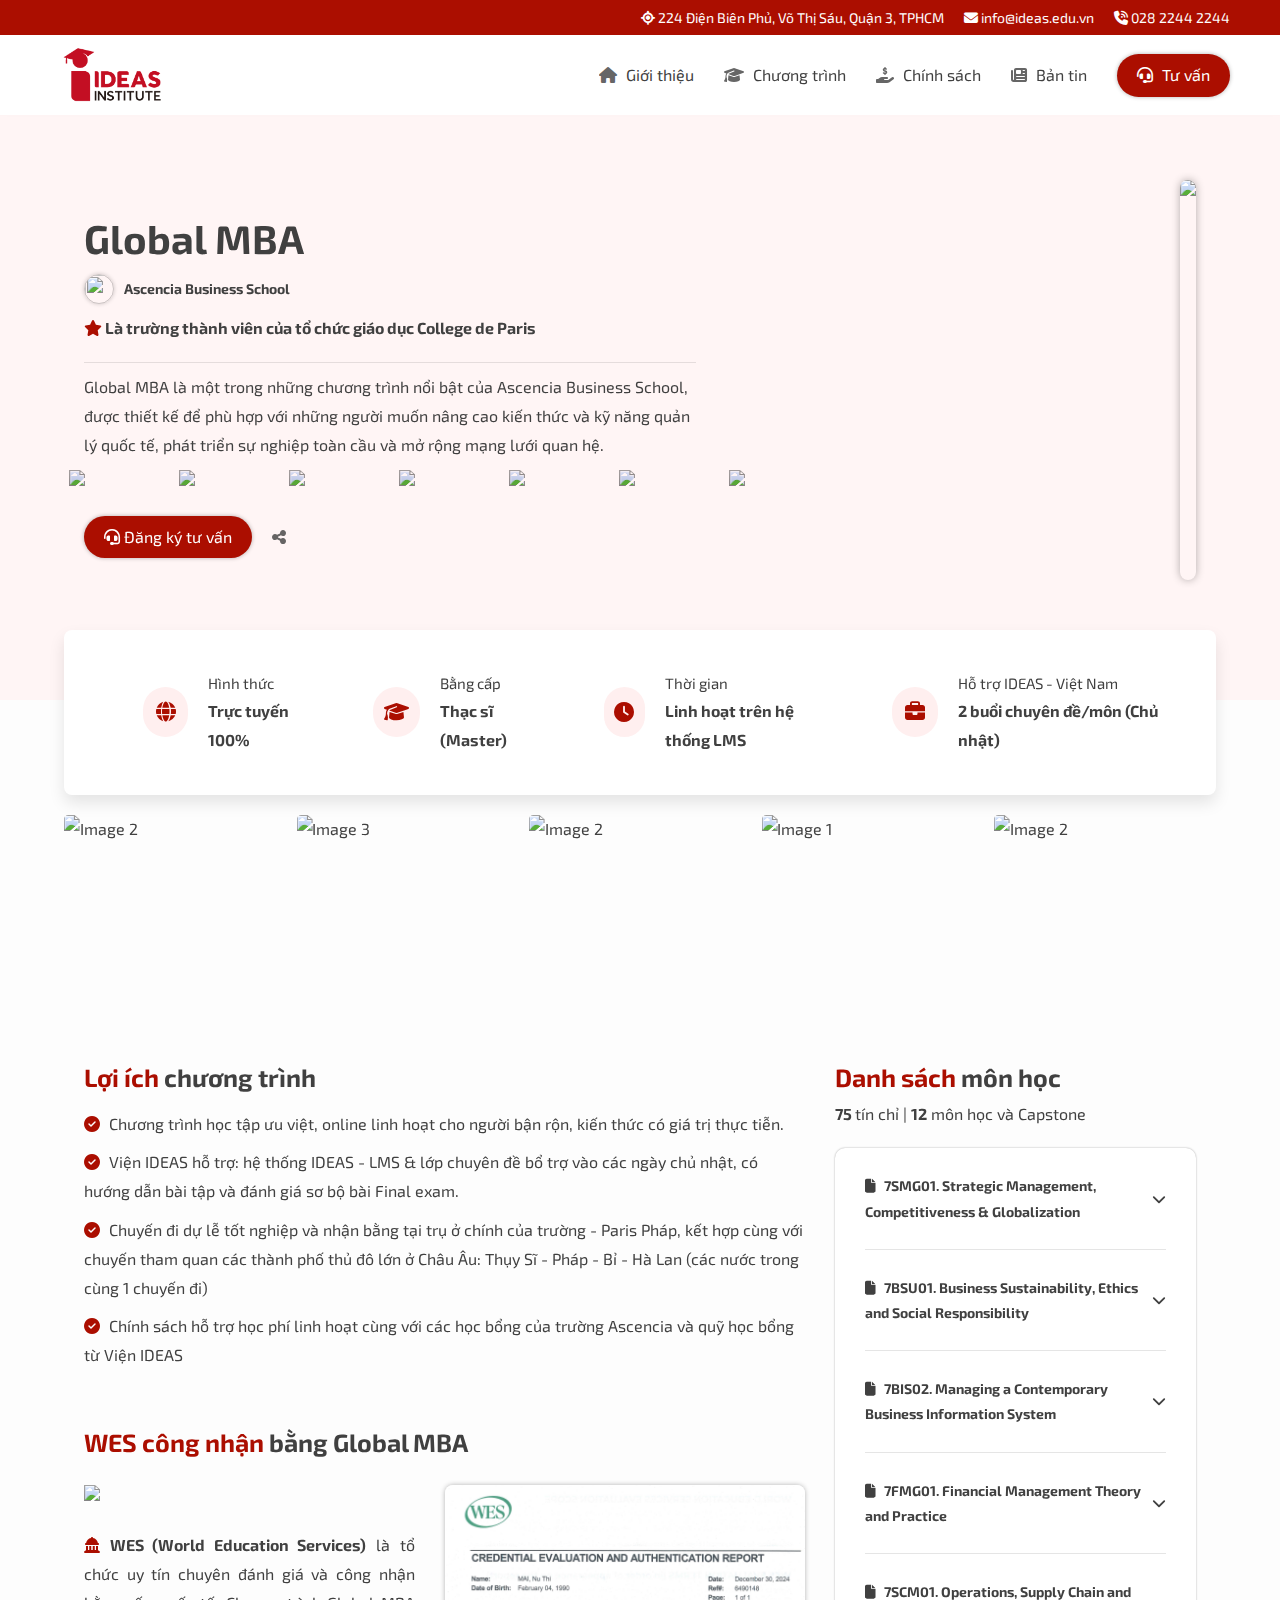
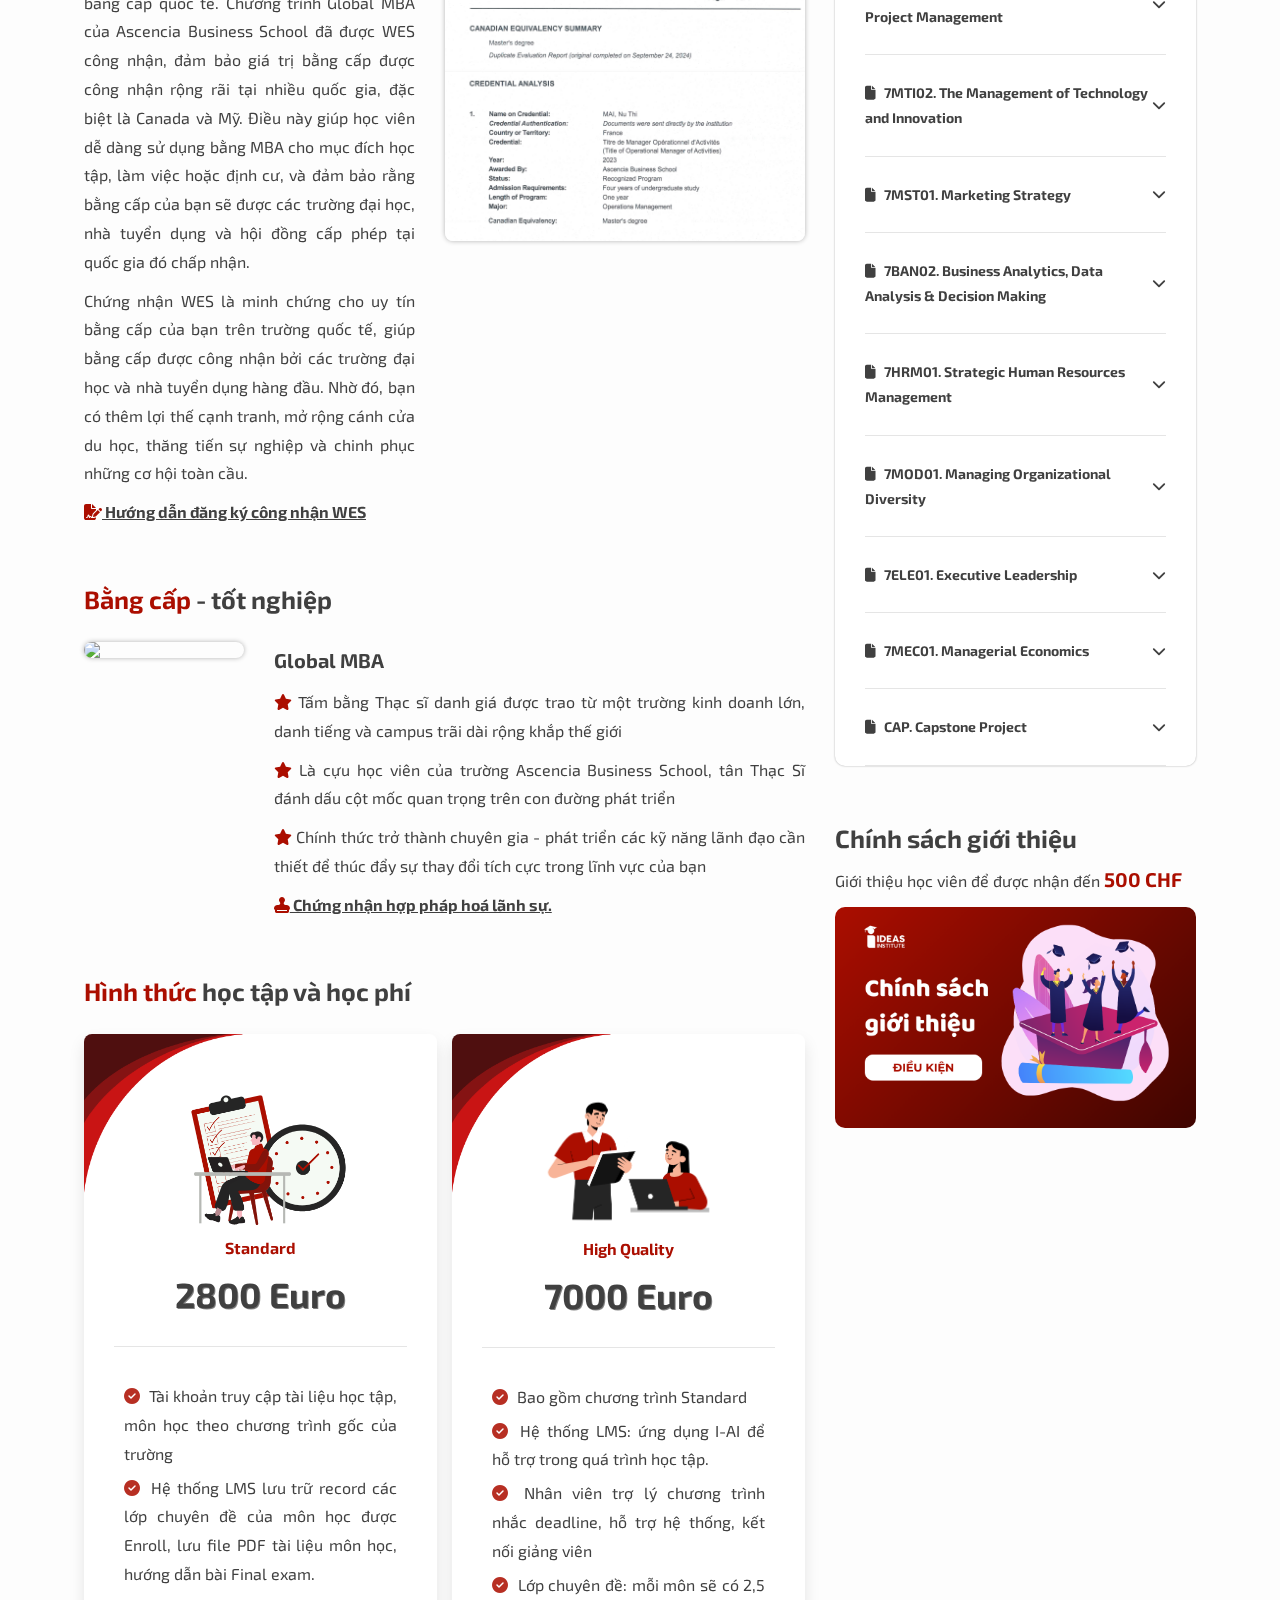
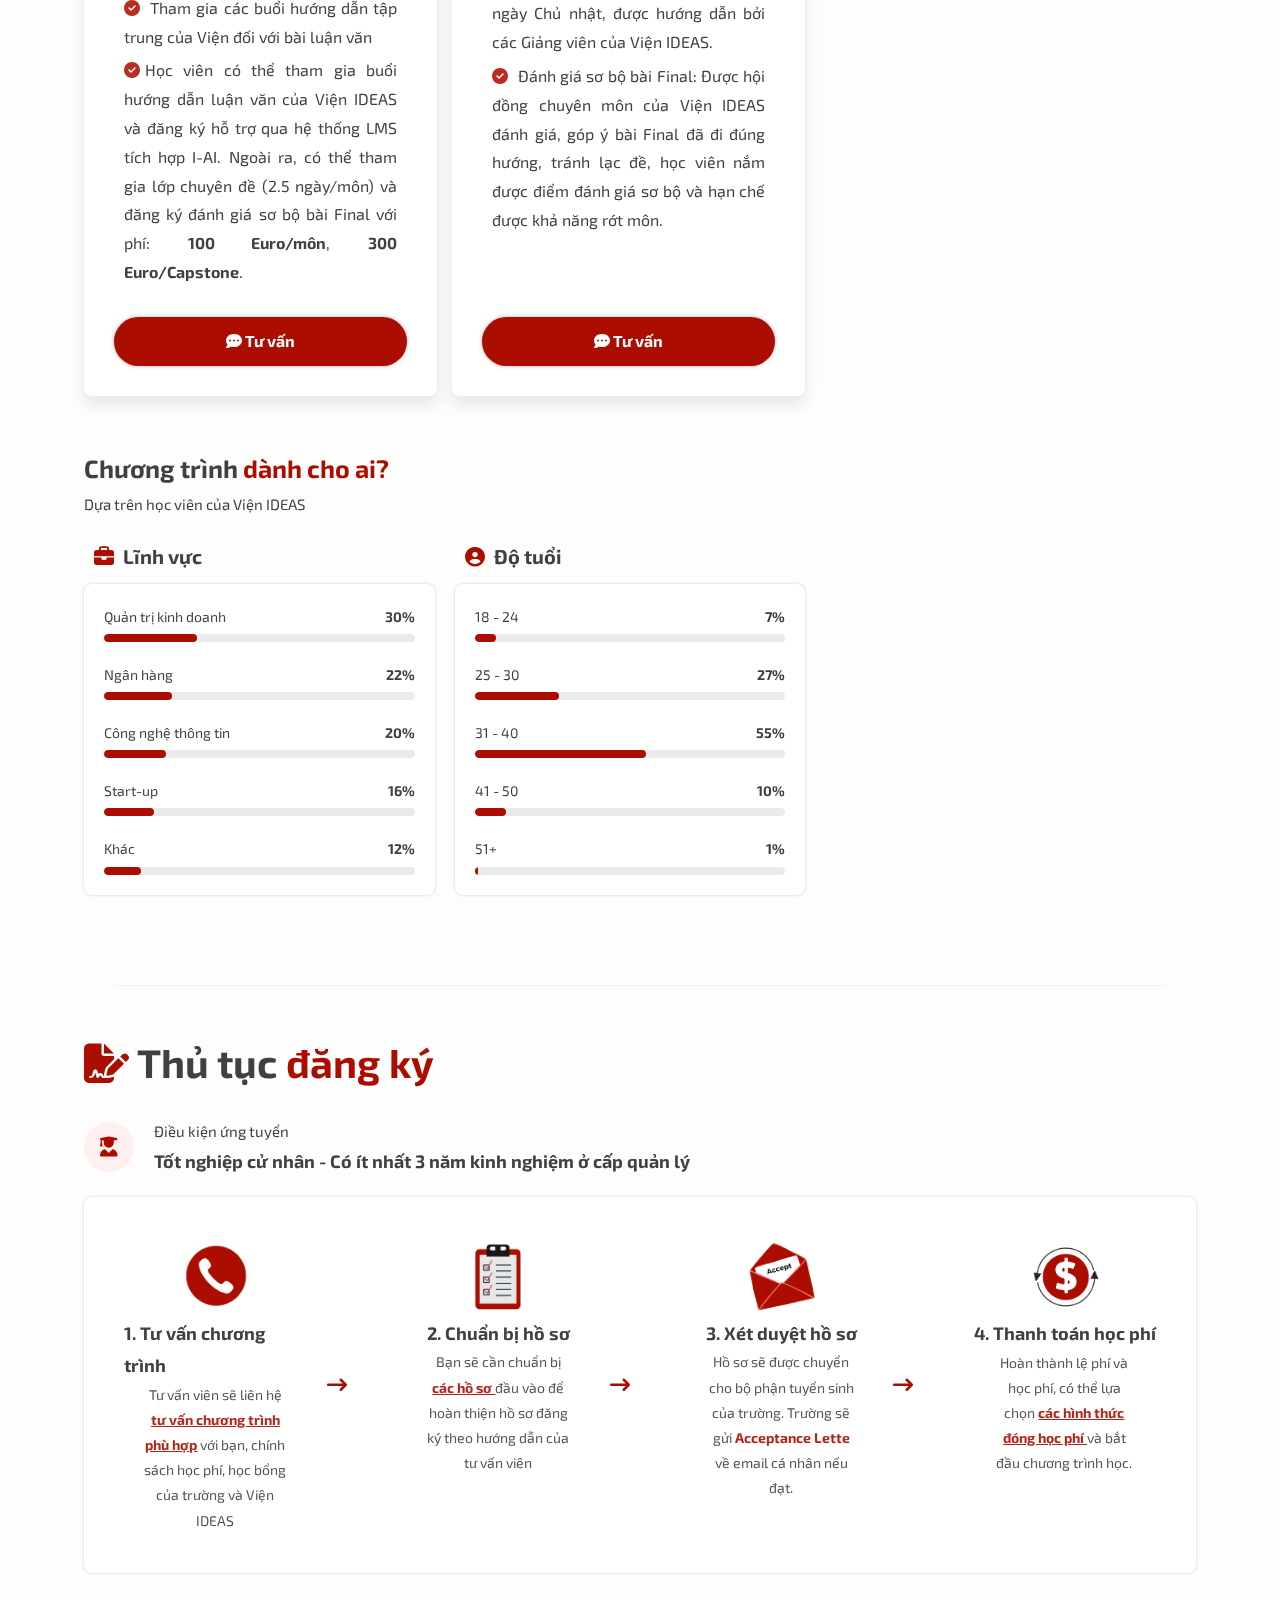
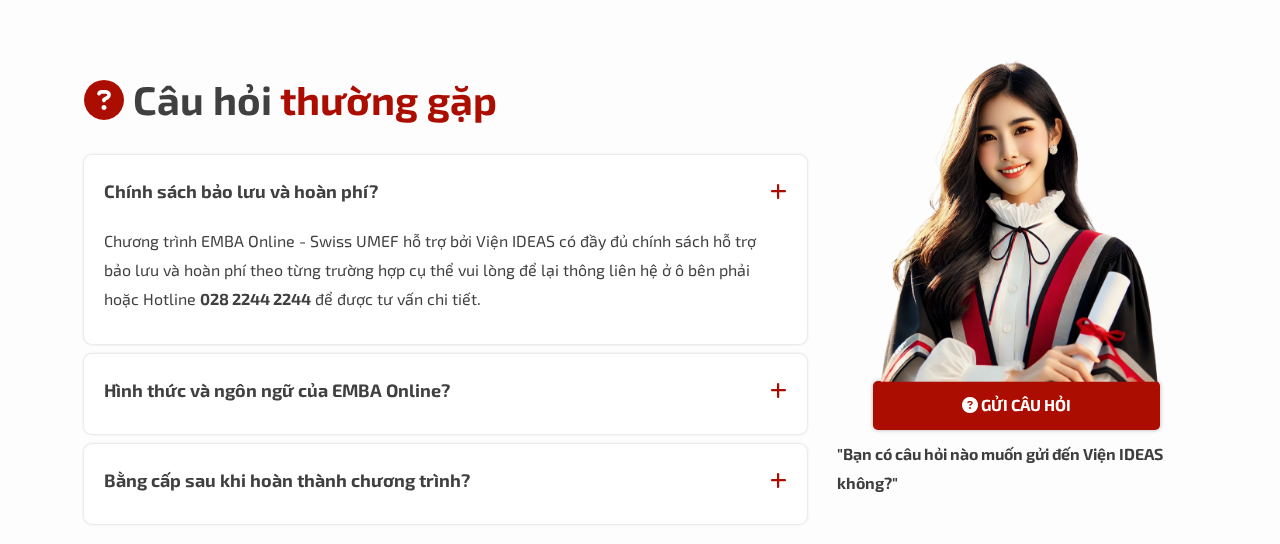
==== mba_global.html @ 37f6aa5d "Add files via upload" ====
<!DOCTYPE html>
<html lang="en">
  <head>
    <meta charset="UTF-8" />
    <meta name="viewport" content="width=device-width, initial-scale=1.0" />
    <title>Document</title>
    <link rel="stylesheet" href="main.css" />
    <link
      rel="stylesheet"
      href="https://cdnjs.cloudflare.com/ajax/libs/font-awesome/6.7.2/css/all.min.css"
      integrity="sha512-Evv84Mr4kqVGRNSgIGL/F/aIDqQb7xQ2vcrdIwxfjThSH8CSR7PBEakCr51Ck+w+/U6swU2Im1vVX0SVk9ABhg=="
      crossorigin="anonymous"
      referrerpolicy="no-referrer"
    />
    <link rel="preconnect" href="https://fonts.googleapis.com" />
    <link rel="preconnect" href="https://fonts.gstatic.com" crossorigin />
    <link
      href="https://fonts.googleapis.com/css2?family=Exo+2:ital,wght@0,100..900;1,100..900&display=swap"
      rel="stylesheet"
    />
    <link
      rel="stylesheet"
      href="https://cdn.jsdelivr.net/npm/swiper@11/swiper-bundle.min.css"
    />
    <script src="https://cdn.jsdelivr.net/npm/swiper@11/swiper-bundle.min.js"></script>
  </head>
  <body>
    <header class="ideas_header">
      <div class="ideas_header_top">
        <ul>
          <li>
            <i class="fa-solid fa-location-crosshairs"></i> 224 Điện Biên Phủ,
            Võ Thị Sáu, Quận 3, TPHCM
          </li>
          <li><i class="fa-solid fa-envelope"></i> info@ideas.edu.vn</li>
          <li><i class="fa-solid fa-phone-volume"></i> 028 2244 2244</li>
        </ul>
      </div>
      <div class="ideas_header_menu">
        <div class="ideas_logo">
          <img src="./ideas-02.png" />
        </div>
        <div class="ideas_header_right">
          <ul class="ideas_menu">
            <li>
              <a><i class="fa-solid fa-house"></i> Giới thiệu </a>
              <ul>
                <li>
                  <a>Lịch sử hình thành</a>
                </li>
                <li>
                  <a>Dòng sự kiện</a>
                </li>
                <li>
                  <a>Đội ngũ giảng viên</a>
                </li>
              </ul>
            </li>
            <li>
              <a><i class="fa-solid fa-graduation-cap"></i> Chương trình</a>
              <ul>
                <li>
                  <a>Swiss UMEF <i class="fa-solid fa-caret-right"></i></a>
                  <ul>
                    <li>
                      <a>Swiss UMEF </a>
                    </li>
                    <li>
                      <a>Ascencia</a>
                    </li>
                    <li>
                      <a>Estimea</a>
                    </li>
                  </ul>
                </li>
                <li>
                  <a>Ascencia <i class="fa-solid fa-caret-right"></i></a>
                  <ul>
                    <li>
                      <a>Swiss UMEF</a>
                    </li>
                    <li>
                      <a>Ascencia</a>
                    </li>
                    <li>
                      <a>Estimea</a>
                    </li>
                    <li>
                      <a>Swiss UMEF</a>
                    </li>
                    <li>
                      <a>Ascencia</a>
                    </li>
                    <li>
                      <a>Estimea</a>
                    </li>
                  </ul>
                </li>
                <li>
                  <a>Estimea <i class="fa-solid fa-caret-right"></i></a>
                  <ul>
                    <li>
                      <a>Swiss UMEF</a>
                    </li>
                    <li>
                      <a>Ascencia</a>
                    </li>
                    <li>
                      <a>Estimea</a>
                    </li>
                    <li>
                      <a>Swiss UMEF</a>
                    </li>
                    <li>
                      <a>Ascencia</a>
                    </li>
                    <li>
                      <a>Estimea</a>
                    </li>
                  </ul>
                </li>
              </ul>
            </li>
            <li>
              <a><i class="fa-solid fa-hand-holding-dollar"></i> Chính sách</a>
            </li>
            <li>
              <a><i class="fa-solid fa-newspaper"></i> Bản tin</a>
            </li>
          </ul>
          <div class="ideas_menu_btns">
            <a class="main_btn"
              ><i class="fa-solid fa-headset"></i> <span>Tư vấn</span></a
            >
          </div>
        </div>
      </div>
    </header>
    <div class="ideas_main">
      <div class="ideas_program_head">
        <div class="ideas_course_title">
          <div class="ideas_course_title_left">
            <div>
              <h2>Global MBA</h2>
              <a>
                <img
                  src="https://encrypted-tbn0.gstatic.com/images?q=tbn:ANd9GcShSoIjIIW_XlfCq3nbCxt--s3zt2lxrO74_A&s"
                />
                <span>Ascencia Business School</span>
              </a>
              <span class=""
                ><i class="fa-solid fa-star main_clr"></i> Là trường thành viên
                của tổ chức giáo dục College de Paris</span
              >

              <p>
                Global MBA là một trong những chương trình nổi bật của Ascencia
                Business School, được thiết kế để phù hợp với những người muốn
                nâng cao kiến thức và kỹ năng quản lý quốc tế, phát triển sự
                nghiệp toàn cầu và mở rộng mạng lưới quan hệ.
              </p>
              <div class="ideas_imgs_logo">
                <a
                  ><img
                    src="https://www.collegedeparis.com/wp-content/uploads/2021/06/fcomp-logo-site.png"
                /></a>
                <a
                  ><img
                    src="https://www.collegedeparis.com/wp-content/uploads/2021/06/fle-logo-site.png"
                /></a>
                <a
                  ><img
                    src="https://www.collegedeparis.com/wp-content/uploads/2021/07/qualiopirogne.png"
                /></a>
                <a
                  ><img
                    src="https://www.collegedeparis.com/wp-content/uploads/2021/06/erasmus-logo-site.png"
                /></a>
                <a
                  ><img
                    src="https://www.collegedeparis.com/wp-content/uploads/2021/06/eduniversal-logo-site.png"
                /></a>
                <a
                  ><img
                    src="https://www.collegedeparis.com/wp-content/uploads/2021/06/bpi-logosite.png"
                /></a>
                <a
                  ><img
                    src="https://www.collegedeparis.com/wp-content/uploads/2021/06/campusfr-logosite.png"
                /></a>
              </div>

              <div class="ideas_program_head_btns">
                <p class="main_btn">
                  <i class="fa-solid fa-headset"></i> Đăng ký tư vấn
                </p>
                <p class="ideas_program_head_share">
                  <i class="fa-solid fa-share-nodes"></i>
                </p>
              </div>
            </div>
          </div>
          <div class="ideas_course_title_right">
            <img
              src="https://ideas.edu.vn/wp-content/uploads/2024/11/8X1A9328-1-1.jpg"
            />
            <!-- <iframe
              src="https://www.youtube.com/embed/ZHmg3ckoixA?si=zBLDmRn0lVzjjN_7"
              title="YouTube video player"
              frameborder="0"
              allow="accelerometer; autoplay; clipboard-write; encrypted-media; gyroscope; picture-in-picture; web-share"
              referrerpolicy="strict-origin-when-cross-origin"
              allowfullscreen
            ></iframe> -->
          </div>
        </div>
      </div>
      <div class="ideas_program_info">
        <div class="ideas_program_time">
          <div class="ideas_require_title">
            <i class="fa-solid fa-globe"></i>
            <p>
              <span>Hình thức</span>
              <span>Trực tuyến 100%</span>
            </p>
          </div>
          <div class="ideas_require_title">
            <i class="fa-solid fa-graduation-cap"></i>
            <p>
              <span>Bằng cấp</span>
              <span>Thạc sĩ (Master)</span>
            </p>
          </div>
          <div class="ideas_require_title">
            <i class="fa-solid fa-clock"></i>
            <p>
              <span>Thời gian</span>
              <span>Linh hoạt trên hệ thống LMS</span>
            </p>
          </div>
          <div class="ideas_require_title">
            <i class="fa-solid fa-briefcase"></i>
            <p>
              <span>Hỗ trợ IDEAS - Việt Nam</span>
              <span>2 buổi chuyên đề/môn (Chủ nhật)</span>
            </p>
          </div>
        </div>
      </div>
      <div class="swiper-container">
        <div class="swiper-wrapper">
          <div class="swiper-slide">
            <img
              src="https://ideas.edu.vn/wp-content/uploads/2024/06/asc17-6-2.jpg"
              alt="Image 1"
            />
          </div>
          <div class="swiper-slide">
            <img
              src="https://ideas.edu.vn/wp-content/uploads/2024/06/asc17-6-4.jpg"
              alt="Image 2"
            />
          </div>
          <div class="swiper-slide">
            <img
              src="https://ideas.edu.vn/wp-content/uploads/2024/04/NHP_1903-1-1.jpg"
              alt="Image 3"
            />
          </div>

          <div class="swiper-slide">
            <img
              src="https://ideas.edu.vn/wp-content/uploads/2024/10/461779815_852230670439635_3180438795963466960_n.jpg"
              alt="Image 2"
            />
          </div>
          <div class="swiper-slide">
            <img
              src="https://ideas.edu.vn/wp-content/uploads/2024/11/8X1A9328-1-1.jpg"
              alt="Image 1"
            />
          </div>
          <div class="swiper-slide">
            <img
              src="https://ideas.edu.vn/wp-content/uploads/2024/06/asc17-6-4.jpg"
              alt="Image 2"
            />
          </div>
          <div class="swiper-slide">
            <img
              src="https://ideas.edu.vn/wp-content/uploads/2024/04/NHP_1903-1-1.jpg"
              alt="Image 3"
            />
          </div>

          <div class="swiper-slide">
            <img
              src="https://ideas.edu.vn/wp-content/uploads/2024/10/461779815_852230670439635_3180438795963466960_n.jpg"
              alt="Image 2"
            />
          </div>
        </div>
      </div>
      <div class="ideas_box mgta5">
        <div class="ideas_program">
          <div class="ideas_program_box">
            <div class="ideas_program_subject">
              <h2><b class="main_clr">Lợi ích</b> chương trình</h2>
              <ul class="ideas_program_benefit">
                <li>
                  <i class="fa-solid fa-circle-check"></i> Chương trình học tập
                  ưu việt, online linh hoạt cho người bận rộn, kiến thức có giá
                  trị thực tiễn.
                </li>
                <li>
                  <i class="fa-solid fa-circle-check"></i> Viện IDEAS hỗ trợ: hệ
                  thống IDEAS - LMS & lớp chuyên đề bổ trợ vào các ngày chủ
                  nhật, có hướng dẫn bài tập và đánh giá sơ bộ bài Final exam.
                </li>
                <li>
                  <i class="fa-solid fa-circle-check"></i> Chuyến đi dự lễ tốt
                  nghiệp và nhận bằng tại trụ ở chính của trường - Paris Pháp,
                  kết hợp cùng với chuyến tham quan các thành phố thủ đô lớn ở
                  Châu Âu: Thụy Sĩ - Pháp - Bỉ - Hà Lan (các nước trong cùng 1
                  chuyến đi)
                </li>
                <li>
                  <i class="fa-solid fa-circle-check"></i> Chính sách hỗ trợ học
                  phí linh hoạt cùng với các học bổng của trường Ascencia và quỹ
                  học bổng từ Viện IDEAS
                </li>
              </ul>
              <h2><b class="main_clr">WES công nhận</b> bằng Global MBA</h2>
              <div class="ideas_program_detail_img wes">
                <div class="ideas_program_detail_info">
                  <img
                    class="wes_logo"
                    src="https://static.wixstatic.com/media/3d04f8_0968a01b6a0d4b299e831e2cd2f8c845~mv2.png/v1/fill/w_700,h_197,al_c,lg_1,q_85/3d04f8_0968a01b6a0d4b299e831e2cd2f8c845~mv2.png"
                  />
                  <ul>
                    <li>
                      <i class="fa-solid fa-landmark-dome"></i>
                      <b>WES (World Education Services)</b> là tổ chức uy tín
                      chuyên đánh giá và công nhận bằng cấp quốc tế. Chương
                      trình Global MBA của Ascencia Business School đã được WES
                      công nhận, đảm bảo giá trị bằng cấp được công nhận rộng
                      rãi tại nhiều quốc gia, đặc biệt là Canada và Mỹ. Điều này
                      giúp học viên dễ dàng sử dụng bằng MBA cho mục đích học
                      tập, làm việc hoặc định cư, và đảm bảo rằng bằng cấp của
                      bạn sẽ được các trường đại học, nhà tuyển dụng và hội đồng
                      cấp phép tại quốc gia đó chấp nhận.
                    </li>
                    <li>
                      Chứng nhận WES là minh chứng cho uy tín bằng cấp của bạn
                      trên trường quốc tế, giúp bằng cấp được công nhận bởi các
                      trường đại học và nhà tuyển dụng hàng đầu. Nhờ đó, bạn có
                      thêm lợi thế cạnh tranh, mở rộng cánh cửa du học, thăng
                      tiến sự nghiệp và chinh phục những cơ hội toàn cầu.
                    </li>
                    <li class="">
                      <a
                        href="https://ideas.edu.vn/kinh-nghiem-dang-ky-danh-gia-wes"
                        target="_blank"
                      >
                        <i class="fa-solid fa-file-signature"></i> Hướng dẫn
                        đăng ký công nhận WES
                      </a>
                    </li>
                  </ul>
                </div>
                <img src="./wessnu.png" />
              </div>
              <h2><b class="main_clr">Bằng cấp</b> - tốt nghiệp</h2>
              <div class="ideas_program_detail_img">
                <img
                  src="https://ideas.edu.vn/wp-content/uploads/2024/11/MBA-Ascencia-Diploma-EN-MOFA-1.webp"
                />
                <div class="ideas_program_detail_info">
                  <p>Global MBA</p>
                  <ul>
                    <li>
                      <i class="fa-solid fa-star"></i> Tấm bằng Thạc sĩ danh giá
                      được trao từ một trường kinh doanh lớn, danh tiếng và
                      campus trãi dài rộng khắp thế giới
                    </li>
                    <li>
                      <i class="fa-solid fa-star"></i> Là cựu học viên của
                      trường Ascencia Business School, tân Thạc Sĩ đánh dấu cột
                      mốc quan trọng trên con đường phát triển
                    </li>
                    <li>
                      <i class="fa-solid fa-star"></i> Chính thức trở thành
                      chuyên gia - phát triển các kỹ năng lãnh đạo cần thiết để
                      thúc đẩy sự thay đổi tích cực trong lĩnh vực của bạn
                    </li>
                    <li class="ideas_program_detail_info_lanhsu">
                      <a>
                        <i class="fa-solid fa-stamp"></i> Chứng nhận hợp pháp
                        hoá lãnh sự.
                      </a>
                    </li>
                  </ul>
                </div>
              </div>
              <h2><b class="main_clr">Hình thức</b> học tập và học phí</h2>
              <div class="ideas_program_fee">
                <div class="ideas_program_fee_item">
                  <img src="./icon_coner.png" />
                  <div>
                    <div class="ideas_program_fee_head">
                      <img src="icon6.png" />
                      <h3>Standard</h3>
                      <h4>2800 Euro</h4>
                    </div>
                    <ul>
                      <li>
                        <i class="fa-solid fa-circle-check"></i> Tài khoản truy
                        cập tài liệu học tập, môn học theo chương trình gốc của
                        trường
                      </li>
                      <li>
                        <i class="fa-solid fa-circle-check"></i> Hệ thống LMS
                        lưu trữ record các lớp chuyên đề của môn học được
                        Enroll, lưu file PDF tài liệu môn học, hướng dẫn bài
                        Final exam.
                      </li>
                      <li>
                        <i class="fa-solid fa-circle-check"></i> Tham gia các
                        buổi hướng dẫn tập trung của Viện đối với bài luận văn
                      </li>
                      <li>
                        <i class="fa-solid fa-circle-check"></i>Học viên có thể
                        tham gia buổi hướng dẫn luận văn của Viện IDEAS và đăng
                        ký hỗ trợ qua hệ thống LMS tích hợp I-AI. Ngoài ra, có
                        thể tham gia lớp chuyên đề (2.5 ngày/môn) và đăng ký
                        đánh giá sơ bộ bài Final với phí: <b> 100 Euro/môn</b>,
                        <b>300 Euro/Capstone</b>.
                      </li>
                    </ul>
                  </div>
                  <div class="ideas_program_fee_btns">
                    <a class="main_btn"
                      ><i class="fa-solid fa-comment-dots"></i> Tư vấn</a
                    >
                    <!-- <a class=""
                      ><i class="fa-solid fa-circle-play"></i> Xem Video
                    </a> -->
                  </div>
                </div>
                <div class="ideas_program_fee_item">
                  <img src="./icon_coner.png" />
                  <div>
                    <div class="ideas_program_fee_head">
                      <img src="icon5.png" />
                      <h3>High Quality</h3>
                      <h4>7000 Euro</h4>
                    </div>
                    <ul>
                      <li>
                        <i class="fa-solid fa-circle-check"></i> Bao gồm chương
                        trình Standard
                      </li>
                      <li>
                        <i class="fa-solid fa-circle-check"></i> Hệ thống LMS:
                        ứng dụng I-AI để hỗ trợ trong quá trình học tập.
                      </li>
                      <li>
                        <i class="fa-solid fa-circle-check"></i> Nhân viên trợ
                        lý chương trình nhắc deadline, hỗ trợ hệ thống, kết nối
                        giảng viên
                      </li>
                      <li>
                        <i class="fa-solid fa-circle-check"></i> Lớp chuyên đề:
                        mỗi môn sẽ có 2,5 ngày Chủ nhật, được hướng dẫn bởi các
                        Giảng viên của Viện IDEAS.
                      </li>
                      <li>
                        <i class="fa-solid fa-circle-check"></i> Đánh giá sơ bộ
                        bài Final: Được hội đồng chuyên môn của Viện IDEAS đánh
                        giá, góp ý bài Final đã đi đúng hướng, tránh lạc đề, học
                        viên nắm được điểm đánh giá sơ bộ và hạn chế được khả
                        năng rớt môn.
                      </li>
                    </ul>
                  </div>
                  <div class="ideas_program_fee_btns">
                    <a class="main_btn"
                      ><i class="fa-solid fa-comment-dots"></i> Tư vấn</a
                    >
                  </div>
                </div>
              </div>
              <h2>
                <b class="">Chương trình</b>
                <b class="main_clr">dành cho ai?</b>
              </h2>
              <p>Dựa trên học viên của Viện IDEAS</p>
              <div class="ideas_demographic">
                <div>
                  <p><i class="fa-solid fa-briefcase"></i> Lĩnh vực</p>
                  <ul id="ideas_demographic_jobs"></ul>
                </div>
                <div>
                  <p><i class="fa-solid fa-circle-user"></i> Độ tuổi</p>
                  <ul id="ideas_demographic_ages"></ul>
                </div>
              </div>
            </div>
            <div class="ideas_program_detail">
              <h2><b class="main_clr">Danh sách</b> môn học</h2>
              <p><b> 75 </b> tín chỉ | <b>12</b> môn học và Capstone</p>
              <div class="ideas_program_subject_inner">
                <ul class="ideas_program_subject_item">
                  <li>
                    <p>
                      <span>
                        <i class="fa-solid fa-file"></i> EMBA 400. Marketing
                        Management
                      </span>
                      <i class="fa-solid fa-chevron-down"></i>
                    </p>
                    <p>
                      <span
                        >Học cách xây dựng chiến lược marketing, định vị thương
                        hiệu, nghiên cứu thị trường và quản lý khách hàng.</span
                      >
                      <a
                        target="_blank"
                        class="disable"
                        href="https://www.youtube.com/watch?v=CebD5PCML6w"
                        ><i class="fa-solid fa-circle-play"></i> Xem video</a
                      >
                    </p>
                  </li>
                  <li>
                    <p>
                      <span>
                        <i class="fa-solid fa-file"></i> EMBA 401. Human Capital
                        and Talent Management
                      </span>
                      <i class="fa-solid fa-chevron-down"></i>
                    </p>
                    <p>
                      <span
                        >Quản lý nhân sự, tuyển dụng, phát triển tài năng và tạo
                        động lực cho đội ngũ.</span
                      >
                      <a
                        target="_blank"
                        href="https://www.youtube.com/watch?v=CebD5PCML6w"
                        ><i class="fa-solid fa-circle-play"></i> Xem video</a
                      >
                    </p>
                  </li>
                  <li>
                    <p>
                      <span>
                        <i class="fa-solid fa-file"></i> EMBA 402.
                        Entrepreneurship and Innovation
                      </span>
                      <i class="fa-solid fa-chevron-down"></i>
                    </p>
                    <p>
                      <span
                        >Phát triển tư duy khởi nghiệp, sáng tạo sản phẩm/dịch
                        vụ mới và quản lý rủi ro kinh doanh.</span
                      >
                      <a
                        target="_blank"
                        href="https://www.youtube.com/watch?v=t1g7aCRoC-I"
                        ><i class="fa-solid fa-circle-play"></i> Xem video</a
                      >
                    </p>
                  </li>
                  <li>
                    <p>
                      <span>
                        <i class="fa-solid fa-file"></i> EMBA 403. Corporate
                        Finance
                      </span>
                      <i class="fa-solid fa-chevron-down"></i>
                    </p>
                    <p>
                      <span
                        >Hiểu về tài chính doanh nghiệp, quản lý dòng tiền, đầu
                        tư và tối ưu hóa lợi nhuận.</span
                      >
                      <a
                        target="_blank"
                        href="https://www.youtube.com/watch?v=zk1-2CERWHs"
                        ><i class="fa-solid fa-circle-play"></i> Xem video</a
                      >
                    </p>
                  </li>
                  <li>
                    <p>
                      <span>
                        <i class="fa-solid fa-file"></i> EMBA 404. Accounting
                        for Managers
                      </span>
                      <i class="fa-solid fa-chevron-down"></i>
                    </p>
                    <p>
                      <span
                        >Kiến thức kế toán dành cho quản lý, giúp đọc hiểu báo
                        cáo tài chính và ra quyết định kinh doanh.</span
                      >
                      <a
                        target="_blank"
                        class="disable"
                        href="https://www.youtube.com/watch?v=CebD5PCML6w"
                        ><i class="fa-solid fa-circle-play"></i> Xem video</a
                      >
                    </p>
                  </li>
                  <li>
                    <p>
                      <span>
                        <i class="fa-solid fa-file"></i> EMBA 405. Digital
                        Transformation
                      </span>
                      <i class="fa-solid fa-chevron-down"></i>
                    </p>
                    <p>
                      <span
                        >Ứng dụng công nghệ số trong kinh doanh, chuyển đổi số
                        và tối ưu quy trình làm việc.</span
                      >
                      <a
                        target="_blank"
                        class="disable"
                        href="https://www.youtube.com/watch?v=CebD5PCML6w"
                        ><i class="fa-solid fa-circle-play"></i> Xem video</a
                      >
                    </p>
                  </li>
                  <li>
                    <p>
                      <span>
                        <i class="fa-solid fa-file"></i> EMBA 406. Global
                        Strategy
                      </span>
                      <i class="fa-solid fa-chevron-down"></i>
                    </p>
                    <p>
                      <span>
                        Chiến lược kinh doanh quốc tế, phân tích thị trường toàn
                        cầu và mở rộng hoạt động kinh doanh.
                      </span>
                      <a
                        target="_blank"
                        class="disable"
                        href="https://www.youtube.com/watch?v=CebD5PCML6w"
                        ><i class="fa-solid fa-circle-play"></i> Xem video</a
                      >
                    </p>
                  </li>
                  <li>
                    <p>
                      <span>
                        <i class="fa-solid fa-file"></i> EMBA 407. Project
                        Management
                      </span>
                      <i class="fa-solid fa-chevron-down"></i>
                    </p>
                    <p>
                      <span>
                        Quản lý dự án, lập kế hoạch, theo dõi tiến độ và đảm bảo
                        kết quả đạt mục tiêu.
                      </span>
                      <a
                        target="_blank"
                        href="https://www.youtube.com/watch?v=MMYVUtpiAPk"
                        ><i class="fa-solid fa-circle-play"></i> Xem video</a
                      >
                    </p>
                  </li>
                  <li>
                    <p>
                      <span>
                        <i class="fa-solid fa-file"></i> EMBA 408.
                        Organizational Behaviour
                      </span>
                      <i class="fa-solid fa-chevron-down"></i>
                    </p>
                    <p>
                      <span>
                        Hiểu hành vi tổ chức, văn hóa doanh nghiệp và cách xây
                        dựng môi trường làm việc hiệu quả.
                      </span>
                      <a
                        class="disable"
                        target="_blank"
                        href="https://www.youtube.com/watch?v=CebD5PCML6w"
                        ><i class="fa-solid fa-circle-play"></i> Xem video</a
                      >
                    </p>
                  </li>
                  <li>
                    <p>
                      <span>
                        <i class="fa-solid fa-file"></i> EMBA 409. Leadership
                        Development
                      </span>
                      <i class="fa-solid fa-chevron-down"></i>
                    </p>
                    <p>
                      <span>
                        Phát triển kỹ năng lãnh đạo, xây dựng đội ngũ và ra
                        quyết định chiến lược.
                      </span>
                      <a
                        target="_blank"
                        href="https://www.youtube.com/watch?v=R-F5NHKpoMI"
                        ><i class="fa-solid fa-circle-play"></i> Xem video</a
                      >
                    </p>
                  </li>
                </ul>
              </div>

              <div class="ideas_ref">
                <h2>Chính sách giới thiệu</h2>
                <p>
                  Giới thiệu học viên để được nhận đến
                  <b class="main_clr">500 CHF</b>
                </p>
                <a href="#">
                  <img src="./gioithieu.png" />
                </a>
              </div>
            </div>
          </div>
        </div>
      </div>

      <div class="ideas_line"></div>
      <div class="ideas_box mgta5">
        <div class="ideas_require">
          <h2 class="">
            <i class="fa-solid fa-file-signature main_clr"></i> Thủ tục
            <b class="main_clr">đăng ký</b>
          </h2>
          <div class="ideas_require_title">
            <i class="fa-solid fa-user-graduate"></i>
            <p>
              <span>Điều kiện ứng tuyển</span>
              <span
                >Tốt nghiệp cử nhân - Có ít nhất 3 năm kinh nghiệm ở cấp quản
                lý</span
              >
            </p>
          </div>

          <div class="ideas_require_inner">
            <div class="ideas_require_step">
              <img src="./icon4.png" />
              <p>1. Tư vấn chương trình</p>
              <span
                >Tư vấn viên sẽ liên hệ
                <a class="text_link">tư vấn chương trình phù hợp</a> với bạn,
                chính sách học phí, học bổng của trường và Viện IDEAS</span
              >
              <i class="fa-solid fa-arrow-right-long"></i>
            </div>
            <div class="ideas_require_step">
              <img src="./icon1.png" />
              <p>2. Chuẩn bị hồ sơ</p>
              <span
                >Bạn sẽ cần chuẩn bị
                <a id="view_tailieu" data-tailieu="EMBA UMEF" class="text_link"
                  >các hồ sơ
                </a>
                đầu vào để hoàn thiện hồ sơ đăng ký theo hướng dẫn của tư vấn
                viên</span
              >
              <i class="fa-solid fa-arrow-right-long"></i>
            </div>
            <div class="ideas_require_step">
              <img src="./icon3.png" />
              <p>3. Xét duyệt hồ sơ</p>
              <span
                >Hồ sơ sẽ được chuyển cho bộ phận tuyển sinh của trường. Trường
                sẽ gửi <b class="main_clr"> Acceptance Lette </b> về email cá
                nhân nếu đạt.</span
              >
              <i class="fa-solid fa-arrow-right-long"></i>
            </div>
            <div class="ideas_require_step">
              <img src="./icon2.png" />
              <p>4. Thanh toán học phí</p>
              <span
                >Hoàn thành lệ phí và học phí, có thể lựa chọn
                <a id="view_thanhtoan" class="text_link"
                  ><b> các hình thức đóng học phí </b></a
                >
                và bắt đầu chương trình học.</span
              >
            </div>
          </div>
        </div>
      </div>

      <div class="ideas_box mgta5">
        <div class="ideas_faq">
          <h2 class="">
            <i class="fa-solid fa-circle-question"></i> Câu hỏi
            <b class="main_clr">thường gặp</b>
          </h2>
          <div>
            <div class="ideas_faq_inner"></div>
            <div class="ideas_faq_add">
              <img src="./AI.png" />
              <a class="main_btn"
                ><i class="fa-solid fa-circle-question"></i> GỬI CÂU HỎI</a
              >
              <h3>"Bạn có câu hỏi nào muốn gửi đến Viện IDEAS không?"</h3>
            </div>
          </div>
        </div>
      </div>
    </div>
    <div class="ideas_alert">
      <h3>Thành công</h3>
      <div class="ideas_alert_content">
        <i class="fa-solid fa-circle-check"></i>
        <span
          >Cảm ơn bạn đã quan tâm, tư vấn viên sẽ liên hệ cho bạn trong thời
          gian sớm nhất</span
        >
      </div>
      <a class="ideas_alert_close">Đóng</a>
    </div>
    <div class="ideas_media_popup">
      <h3>Thành công</h3>
      <div class="ideas_media_content"></div>
      <a class="ideas_alert_close">Đóng</a>
    </div>
    <div class="ideas_popup_overlay"></div>
  </body>
  <script>
    const IDEAS_DATA = {
      demographic: {
        jobs: [
          {
            jobname: "Quản trị kinh doanh",
            percent: 30,
          },
          {
            jobname: "Ngân hàng",
            percent: 22,
          },
          {
            jobname: "Công nghệ thông tin",
            percent: 20,
          },
          {
            jobname: "Start-up",
            percent: 16,
          },
          {
            jobname: "Khác",
            percent: 12,
          },
        ],
        ages: [
          {
            jobname: "18 - 24",
            percent: 7,
          },
          {
            jobname: "25 - 30",
            percent: 27,
          },
          {
            jobname: "31 - 40",
            percent: 55,
          },
          {
            jobname: "41 - 50",
            percent: 10,
          },
          {
            jobname: "51+",
            percent: 1,
          },
        ],
      },
      require: [
        "Bằng cử nhân và bảng điểm",
        "Sơ yếu lí lịch (CV)",
        "Thư động lực (Motivation Letter)",
        "Ảnh hộ chiếu (4×6)",
        "Passport",
        "Application Form <a class='text_download'>(Download)</a>",
      ],
      faq: [
        {
          q: "Chính sách bảo lưu và hoàn phí?",
          a: "Chương trình EMBA Online - Swiss UMEF hỗ trợ bởi Viện IDEAS có đầy đủ chính sách hỗ trợ bảo lưu và hoàn phí theo từng trường hợp cụ thể vui lòng để lại thông liên hệ ở ô bên phải hoặc Hotline <b>028 2244 2244</b> để được tư vấn chi tiết.",
        },
        {
          q: "Hình thức và ngôn ngữ của EMBA Online?",
          a: "Chương trình EMBA của trường Swiss UMEF sẽ học trực tuyến bằng tiếng Anh với giảng viên Quốc tế, bên cạnh đó viện IDEAS tại Việt Nam sẽ tổ chức các buổi chuyên đề vào cuối tuần để giúp học viên cũng cố kiến thức trên lớp học.",
        },
        {
          q: "Bằng cấp sau khi hoàn thành chương trình?",
          a: "Bằng nhận được sau khi hoàn thành là <b>Bằng Tốt Nghiệp cấp độ Thạc sĩ</b> do trường Swiss UMEF cấp. Được công nhận bởi nhiều quốc gia trên thế giới.",
        },
      ],
      this_subjects: [
        {
          name: "7SMG01. Strategic Management, Competitiveness & Globalization",
          description:
            "Học cách xây dựng chiến lược marketing, định vị thương hiệu, nghiên cứu thị trường và quản lý khách hàng.",
          link: "https://www.youtube.com/watch?v=CebD5PCML6w",
        },
        {
          name: "7BSU01. Business Sustainability, Ethics and Social Responsibility",
          description:
            "Nâng cao kỹ năng quản lý nhân sự và phát triển tài năng trong tổ chức, giúp tối ưu hóa nguồn nhân lực.",
          link: "https://ideas.edu.vn/mba-umef",
        },
        {
          name: "7BIS02. Managing a Contemporary Business Information System",
          description:
            "Khám phá các nguyên tắc khởi nghiệp và đổi mới sáng tạo để phát triển doanh nghiệp thành công.",
          link: "https://ideas.edu.vn/mba-umef",
        },
        {
          name: "7FMG01. Financial Management Theory and Practice",
          description:
            "Nắm vững kiến thức tài chính doanh nghiệp, tối ưu hóa dòng tiền và chiến lược tài chính.",
          link: "https://ideas.edu.vn/mba-umef",
        },
        {
          name: "7SCM01. Operations, Supply Chain and Project Management",
          description:
            "Cung cấp các nguyên tắc kế toán quan trọng giúp nhà quản lý đưa ra quyết định kinh doanh hiệu quả.",
          link: "https://ideas.edu.vn/mba-umef",
        },
        {
          name: "7MTI02. The Management of Technology and Innovation",
          description:
            "Khám phá cách công nghệ số đang thay đổi mô hình kinh doanh và phương pháp quản lý.",
          link: "https://ideas.edu.vn/mba-umef",
        },
        {
          name: "7MST01. Marketing Strategy",
          description:
            "Phát triển chiến lược kinh doanh toàn cầu, giúp doanh nghiệp mở rộng và cạnh tranh hiệu quả.",
          link: "https://ideas.edu.vn/mba-umef",
        },
        {
          name: "7BAN02. Business Analytics, Data Analysis & Decision Making",
          description:
            "Học cách lập kế hoạch, thực hiện và kiểm soát dự án để đạt được mục tiêu kinh doanh.",
          link: "https://ideas.edu.vn/mba-umef",
        },
        {
          name: "7HRM01. Strategic Human Resources Management",
          description:
            "Nghiên cứu hành vi tổ chức để cải thiện hiệu suất và môi trường làm việc.",
          link: "https://ideas.edu.vn/mba-umef",
        },
        {
          name: "7MOD01. Managing Organizational Diversity",
          description:
            "Phát triển kỹ năng lãnh đạo để điều hành tổ chức một cách hiệu quả và truyền cảm hứng cho đội ngũ.",
          link: "https://ideas.edu.vn/mba-umef",
        },
        {
          name: "7ELE01. Executive Leadership",
          description:
            "Hướng dẫn phương pháp nghiên cứu và viết luận văn thạc sĩ chuyên sâu.",
          link: "https://ideas.edu.vn/mba-umef",
        },
        {
          name: "7MEC01. Managerial Economics",
          description:
            "Trang bị kỹ năng đàm phán kinh doanh để đạt được thỏa thuận có lợi nhất.",
          link: "https://ideas.edu.vn/mba-umef",
        },
        {
          name: "CAP. Capstone Project",
          description:
            "Hoàn thành luận văn MBA dựa trên nghiên cứu thực tế và ứng dụng kiến thức học được.",
          link: "https://ideas.edu.vn/mba-umef",
        },
      ],
    };
  </script>
  <script src="./program.js"></script>
</html>
---- main.css ----
a {
  text-decoration: none;
  color: unset;
}
button,
input,
select,
textarea {
  background-color: transparent;
  outline: 0;
}

body,
html {
  overflow-x: hidden;
}

input[type="checkbox"]::before {
  transform: translate(-50%, -50%);
  left: 50%;
  position: absolute;
}

*,
:after,
:before {
  box-sizing: border-box;
}
* {
  margin: 0;
  padding: 0;
  font: inherit;
}
img,
picture,
svg,
video {
  display: block;
  max-width: 100%;
}
ul,
li {
  list-style: none;
}
button {
  cursor: pointer;
  border: 0;
}
html {
  font-size: 62.5%;
}
:root {
  --mainClr: #ab0e00;
  --textClr: #404040;
  --buttonFadeClr: #ececec;
  --fadeClr: #e9e9e97e;
  --fadeText: #3e3e3e;
  --boxShadown: 0 0 10px 2px #ebebeb;
}
body {
  font-weight: 400;
  line-height: 1.8;

  font-family: "Exo 2", sans-serif;
  font-optical-sizing: auto;
  color: var(--textClr);
  background-color: #fdfdfd;
  font-size: 1.6rem;
  overflow-y: auto;
}

/* // IDEAS */
.ideas_header {
  position: fixed;
  top: 0;
  left: 0;
  right: 0;
  height: 10rem;
  display: flex;
  align-items: center;
  justify-content: space-between;
  z-index: 9999;
  background-color: white;
  flex-direction: column;
  box-shadow: 0 0 15px rgb(0, 0, 0, 0.3);
  transition: 0.5s ease;
  opacity: 1;
}
.ideas_header.hide {
  top: -100%;
  opacity: 0;
}
.ideas_header_top {
  width: 100%;
  background-color: var(--mainClr);
  display: flex;
  justify-content: flex-end;
  padding: 0 5rem;
}
.ideas_header_top ul {
  display: flex;
  gap: 2rem;
  font-size: 1.4rem;
  padding: 5px 0;
  color: white;
}

.ideas_header_menu {
  height: 8rem;
  width: 100%;
  display: flex;
  align-items: center;
  justify-content: space-between;
  padding: 0 5rem;
  z-index: 9999;
  background-color: white;
  padding: 1rem 5rem;
}
.ideas_logo img {
  width: 13rem;
  cursor: pointer;
}
.ideas_header_right {
  display: flex;
  gap: 3rem;
}

.ideas_menu {
  display: flex;
  list-style: none;
  align-items: center;
  gap: 3rem;
}

.ideas_menu_btns {
  display: flex;
  align-items: center;
  gap: 2rem;
}
.ideas_menu_btns > a > i {
  margin-right: 5px;
}
.main_btn {
  padding: 7px 2rem;
  background-color: var(--mainClr);
  border-radius: 100rem;
  color: white;
  box-shadow: 0 0 4px rgb(0, 0, 0, 0.3);
  cursor: pointer;
  transition: 0.3s;
}
.main_btn * {
  display: inline-block;
}
.main_btn:hover {
  filter: brightness(1.2);
}
.ideas_menu li {
  cursor: pointer;
  transition: 0.2s;
  position: relative;
}
.ideas_menu li a i {
  margin-right: 5px;
  opacity: 0.8;
}
.ideas_menu > li:hover > a {
  color: var(--mainClr);
}
.ideas_menu > li > ul::after {
  content: "";
  position: absolute;
  top: -2rem;
  left: 0;
  width: 100%;
  height: 2rem;
}
.ideas_menu > li > ul > li::after {
  content: "";
  position: absolute;
  top: 0;
  right: -3rem;
  width: 5rem;
  height: 100%;
}
.ideas_menu > li > ul,
.ideas_menu > li > ul > li > ul {
  position: absolute;
  top: 3rem;
  left: 50%;
  transform: translateX(-50%);
  width: 100%;
  background-color: white;
  box-shadow: 0 0 5px rgb(0, 0, 0, 0.3);
  border-radius: 5px;
  list-style: none;
  min-width: 18rem;
  width: max-content;
  opacity: 0;
  pointer-events: none;
  transition: 0.3s;
  padding: 1rem;
  display: flex;
  flex-direction: column;
  gap: 5px;
}
.ideas_menu > li > ul > li > ul::after {
  content: "";
  position: absolute;
  width: 100%;
  height: 100%;
  top: 0;
  left: -100%;
}
.ideas_menu > li > ul > li > ul {
  width: 100%;
  top: -1rem;
  transform: translateX(53%);
}
.ideas_menu > li:hover > ul {
  opacity: 1;
  pointer-events: all;
}
.ideas_menu > li > ul > li:hover > ul {
  opacity: 1;
  pointer-events: all;
}
.ideas_menu > li > ul > li a {
  display: flex;
  padding: 0.8rem 1rem;
  transition: 0.2s;
  border-radius: 5px;
  justify-content: space-between;
  align-items: center;
}
.ideas_menu > li > ul > li:hover > a,
.ideas_menu > li > ul > li > ul > li:hover > a {
  background-color: var(--mainClr);
  color: white;
}

.space {
  padding: 4rem 0;
}

.ideas_main {
  margin-top: 11rem;
  display: flex;
  flex-direction: column;
  align-items: center;
  width: 100%;
  height: auto;
  gap: 5rem;
  overflow: hidden;
}
.ideas_baner {
  text-align: center;
  padding: 2rem;
  background-color: var(--mainClr);
  user-select: none;
  pointer-events: none;
}
.ideas_baner img {
  object-fit: cover;
  border-radius: 8px;
  box-shadow: 0 0 5px rgb(0, 0, 0, 0.3);
  user-select: none;
  pointer-events: none;
}

.ideas_box {
  padding: 2rem;
  width: 90vw;
  display: flex;
  gap: 3rem;
  max-width: 1600px;
  border-radius: 5px;
  position: relative;
}

.ideas_box svg {
  position: absolute;
  width: 100vw;
  height: 100%;
  top: 0;
  left: 0;
  opacity: 0.1;
  z-index: -1;
}
.ideas_box h2 {
  font-weight: bold;
  font-size: 4rem;
  padding: 2rem 0;
}
.ideas_box h2.sub {
  font-size: 2.5rem;
}
.pattern {
  position: absolute;
  z-index: -1;
  width: 25rem;
  top: 0%;
  left: 30%;
  transform: translateX(-50%);
  opacity: 0.05;
}
.ideas_box .w50 h2 {
  font-weight: bold;
  font-size: 5rem;
  padding: 0;
}
.w50 {
  width: 50%;
}
.ideas_numbers {
  display: flex;
  flex-wrap: wrap;
  flex: 1;
  gap: 1rem;
  z-index: 2;
}

.ideas_numbers > div {
  background-color: rgba(255, 238, 238, 0.871);
  width: calc(50% - 1rem);
  border-radius: 8px;
  padding: 2.5rem;
  display: flex;
  flex-direction: column;
  position: relative;
}
.ideas_numbers > div > p {
  font-weight: bold;
  font-size: 4rem;
  color: var(--mainClr);
  padding-bottom: 1rem;
}

.ideas_numbers > div > i {
  position: absolute;
  color: var(--mainClr);
  font-size: 4rem;
  top: 3rem;
  right: 3rem;
  opacity: 0.8;
}
.ideas_numbers > div > img {
  position: absolute;
  top: 2rem;
  right: 2rem;
  opacity: 0.8;
  width: 8rem;
}
.main_clr {
  color: var(--mainClr);
}
.ideas_des {
  text-align: justify;
  font-size: 1.6rem;
}
.ideas_des li {
  padding-top: 1rem;
}
.ideas_des li i {
  color: var(--mainClr);
  padding-right: 5px;
}
.ideas_side_img {
  flex: 1;
  height: 40rem;
  overflow: hidden;
}
.ideas_side_img img {
  width: 100%;
  height: auto;
}

.ideas_btns {
  display: flex;
  gap: 2rem;
  align-items: center;
  margin-top: 1rem;
  flex-wrap: wrap;
}
.space_between {
  justify-content: space-between;
}

.ideas_btns a:hover {
  filter: brightness(1.2);
}
.w50 .ideas_btns {
  margin-top: 4rem;
}

.main_btn.sub {
  background-color: white;
  color: var(--mainClr);
}

.ideas_imgs {
  display: flex;
  gap: 1rem;
}
.ideas_imgs img {
  width: calc(33.33%);
  border-radius: 8px;
  object-fit: cover;
  box-shadow: 0 0 3px rgb(0, 0, 0, 0.2);
}
.ideas_line {
  width: 82%;
  max-width: 1600px;
  border-top: 1px solid rgb(0, 0, 0, 0.05);
  margin-top: 2rem;
}
.ideas_courses {
  width: 100%;
  position: relative;
  flex-wrap: wrap;
}
.ideas_course_info {
  padding: 2rem;
  display: flex;
  flex-direction: column;
  gap: 1rem;
  padding-top: 1rem;
}
.ideas_courses_box {
  display: flex;
  flex-wrap: wrap;
  gap: 2rem;
  margin-top: 2rem;
}
.ideas_course {
  width: calc(25% - 2rem);
  box-shadow: 0 0 8px rgb(0, 0, 0, 0.2);
  border-radius: 8px;
  display: flex;
  flex-direction: column;
  background-color: white;
  transition: 0.3s;
  z-index: 2;
  min-width: 32rem;
}

.ideas_course img {
  border-radius: 8px 8px 0 0;
  object-fit: cover;
  height: 50%;
}
.ideas_course_info > p {
  font-size: 2rem;
  font-weight: bold;
  color: var(--mainClr);
}

.ideas_course_btns {
  display: flex;
  gap: 2rem;
  align-items: center;
  font-size: 1.5rem;
  justify-content: space-between;
  margin-top: 1rem;
}
.ideas_course_detail {
  display: flex;
  flex-direction: column;
  gap: 1rem;
  padding: 1rem 2rem;
  border-radius: 8px;
  background-color: var(--fadeClr);
}
.view_course {
  padding: 0.5rem 2rem;
  border-radius: 50rem;
  color: white;
  background: var(--mainClr);
  box-shadow: 0 0 5px rgb(0, 0, 0, 0.3);
  cursor: pointer;
  text-decoration: none;
}
.sign_course {
  padding: 0.5rem 2rem;
  border-radius: 50rem;
  cursor: pointer;
  border: 1px solid rgb(0, 0, 0, 0.3);
}
.ideas_course_detail > li > i {
  width: 2rem;
  opacity: 0.8;
}
.ideas_course_detail > li:last-child {
  display: -webkit-box;
  -webkit-line-clamp: 3; /* Giới hạn tối đa 3 dòng */
  -webkit-box-orient: vertical;
  overflow: hidden;
  text-overflow: ellipsis;
  max-height: 4.5em; /* Điều chỉnh dựa theo line-height */
  line-height: 1.5em; /* Đảm bảo 3 dòng */
  word-break: break-word;
}

.ideas_school a img {
  width: 2.5rem;
  height: 2.5rem;
  border-radius: 50rem;
}
.ideas_school a {
  display: flex;
  gap: 1rem;
  align-items: center;
  font-weight: bold;
  cursor: pointer;
  font-size: 1.5rem;
}

.ideas_quote {
  width: 100%;
  padding: 4rem 0;
  margin-top: 3rem;
  position: relative;
}
.ideas_quote h2 {
  text-align: center;
  font-size: 4rem;
  font-weight: bold;
  padding-top: 5rem;
}
.ideas_quote_inner {
  width: 90%;
  max-width: 1400px;
  margin: 3rem auto;
  display: flex;
  flex-wrap: wrap;
  gap: 2rem;
}

.ideas_follow_inner {
  display: flex;
  align-items: stretch;
  gap: 2rem;
  margin-top: 3rem;
}
.ideas_follow {
  display: flex;
  align-items: center;
  gap: 2rem;
  padding: 1rem 2rem;
  border-radius: 50rem;
  border: 1px solid rgb(0, 0, 0, 0.2);
  width: max-content;
  background-color: white;
}
.ideas_follow > p {
  font-weight: bold;
}
.ideas_follow a {
  display: flex;
  justify-content: center;
  align-items: center;
}
.ideas_follow a {
  font-size: 2.5rem;
  cursor: pointer;
  filter: grayscale(1);
  opacity: 0.8;
  transition: 0.3s;
}

.ideas_follow a:hover {
  filter: grayscale(0);
}
.ideas_follow a:nth-of-type(1):hover {
  color: blue;
}
.ideas_follow a:nth-of-type(2):hover {
  color: rgb(211, 0, 0);
}
.ideas_follow a:nth-of-type(3):hover {
  color: rgb(0, 112, 172);
}

.ideas_follow i img {
  width: 2.8rem;
}
.ideas_follow.group img {
  width: 8rem;
}
.ideas_social_avatar_inner {
  display: flex;
  align-items: center;
}
.ideas_social_avatar_inner > div {
  display: flex;
  align-items: center;
}
.ideas_social_avatar {
  width: 100%;
  display: flex;
  margin-top: 2rem;
  justify-content: center;
  align-items: center;
  flex-direction: column;
  gap: 2rem;
}
.ideas_social_avatar_inner img {
  width: 3rem;
  height: 3rem;
  border-radius: 50%;
  border: 1px solid white;
}
.ideas_text {
  font-size: 15rem;
  width: max-content;
  top: -12%;
  position: absolute;
  left: 50%;
  transform: translateX(-50%);
  z-index: -1;
  opacity: 0.08;
  font-weight: bold;
}
.ideas_social_avatar_inner img:not(:first-child) {
  margin-left: -1.5rem;
}
.ideas_social_avatar_inner p {
  font-weight: bold;
  margin-left: 1rem;
}
.ideas_social_main_avt {
  border: 2px solid var(--mainClr) !important;
  margin-right: 1rem;
}

.ideas_quote_item {
  width: calc(33.33% - 2rem);
  display: flex;
  flex-direction: column;
  box-shadow: 0 0 5px rgb(0, 0, 0, 0.3);
  border-radius: 8px;
  padding: 1rem;
  gap: 1rem;
  background: linear-gradient(135deg, rgb(233, 0, 0), #860000);
}
.ideas_quote_item img {
  width: 12rem;
  height: 12rem;
  object-fit: cover;
  border-radius: 10rem;
  box-shadow: 0 0 10px rgb(0, 0, 0, 0.3);
}
.ideas_star {
  display: flex;
  color: rgb(255, 201, 93);
  margin-top: 1rem;
  gap: 2px;
}
.ideas_quote_info {
  display: flex;
  align-items: center;
  justify-content: flex-start;
  gap: 2rem;
  padding: 2rem;
  padding-bottom: 0rem;
}
.ideas_quote_info > div > span {
  font-size: 1rem;
  display: flex;
  margin-top: 1rem;
  color: white;
}
.ideas_quote_item > .ideas_quote_info p {
  font-weight: bold;
  color: white;
  font-size: 1.7rem;
}
.ideas_quote_item > span {
  font-size: 1.3rem;
  text-align: center;
}
.ideas_quote_detail {
  margin-top: 1rem;
  padding: 2rem;
  border-radius: 8px;
  font-size: 1.3rem;
  flex: 1;
  text-align: justify;
  background-color: #ffffff;
}
.ideas_quote_detail i {
  color: var(--mainClr);
}

.ideas_coop {
  width: 100%;
  border-radius: 8px;
}
.mgta5 {
  margin-top: -5rem;
}
.ideas_coop_box {
  flex-wrap: nowrap;
  display: flex;
  justify-content: center;
  align-items: center;
  gap: 2rem;
  margin-top: 2rem;
  width: 100%;
}
.title_line {
  font-weight: bold;
  text-align: center;
  width: max-content;
  margin: 0 auto;
  margin-top: 3rem;
  position: relative;
  padding: 0 2rem;
  font-size: 1.8rem;
}

.ideas_coop_item {
  padding: 2rem;
  display: flex;
  justify-content: center;
  align-items: center;
  border-radius: 8px;
  cursor: pointer;
  filter: grayscale(1);
  opacity: 0.8;
  transition: 0.3s;
}
.ideas_coop_item:hover {
  filter: grayscale(0);
  opacity: 1;
}
.ideas_coop_item img {
  width: 18rem;
}
.ideas_benefits h3 {
  font-weight: bold;
  font-size: 1.8rem;
}
.ideas_benefits > div {
  display: flex;
  gap: 2rem;
  margin-top: 2rem;
  flex-wrap: wrap;
}
.ideas_benefits > div p {
  padding: 1rem 3rem;
  box-shadow: 0 0 5px rgb(0, 0, 0, 0.2);
  border-radius: 8px;
  background-color: white;
  z-index: 2;
}
b {
  font-weight: bold;
}
.ideas_benefits p {
  padding-left: 4rem !important;
  position: relative;
}
.ideas_benefits p::after {
  content: "";
  position: absolute;
  width: 1.2rem;
  height: 1.2rem;
  border-radius: 10rem;
  background-color: green;
  top: 50%;
  transform: translateY(-50%);
  left: 2rem;
}
.ideas_coop_block {
  flex-direction: column;
  display: flex;
  justify-content: center;
  align-items: center;
  width: 100%;
  margin-top: -5rem;
}
.ideas_coop_block > img {
  opacity: 0.2;
  width: 120%;
  position: absolute;
  top: 50%;
  left: 50%;
  z-index: -1;
  transform: translate(-50%, -50%);
}
.ideas_title_center {
  display: flex;
  justify-content: center;
  align-items: center;
  flex-direction: column;
}
.ideas_title_center > i {
  font-size: 5rem;
  color: var(--mainClr);
  border-radius: 5px;
}
.ideas_history {
  width: 100%;
}
.ideas_history_line {
  margin-top: 3rem;
  width: 100%;
  height: 5px;
  background-color: var(--mainClr);
}
.pattern_totnghiep {
  position: absolute;
  bottom: 20%;
  left: 50%;
  transform: translateX(-50%);
  width: 80%;
  opacity: 0.25;
  z-index: -1;
  filter: grayscale(1);
}
.ideas_history_inner {
  margin-top: 1rem;
  gap: 2rem;
  flex-wrap: nowrap;
  padding: 4rem 2px;
  display: flex;
  justify-content: center;
  align-items: center;
}
.ideas_history_item {
  width: calc(25% - 2rem);
  margin-top: 8rem;
  box-shadow: 0 0 5px rgb(0, 0, 0, 0.2);
  border-radius: 8px;
  position: relative;
  background: white;
}
.ideas_history_item::after {
  content: "";
  position: absolute;
  left: 50%;
  top: -8.5rem;
  transform: translateX(-50%);
  width: calc(100% + 3rem);
  height: 6px;
  border-radius: 100rem;
  background: var(--mainClr);
  z-index: -1;
}
.ideas_history_time {
  position: absolute;
  top: -5rem;
  font-weight: bold;
  font-size: 1.8rem;
  color: var(--fadeText);
  left: 50%;
  transform: translateX(-50%);
}
.ideas_history_item img {
  border-radius: 8px 8px 0 0;
  object-fit: cover;
}
.ideas_history_item_info {
  padding: 2rem;
  padding-top: 1rem;
}
.ideas_history_item_info > p:first-child {
  font-weight: bold;
  color: var(--mainClr);
  font-size: 2rem;
}
.ideas_history_item_info > p i {
  opacity: 0.8;
}
.ideas_title_viewmore {
  display: flex;
  justify-content: space-between;
  align-items: center;
}
.ideas_title_viewmore a {
  font-weight: bold;
  cursor: pointer;
}
.ideas_history_item_info > p i {
  width: 2rem;
}

@keyframes pulseShadow {
  0% {
    box-shadow: 0 0 0 5px rgba(255, 120, 120, 0.5);
  }
  50% {
    box-shadow: 0 0 0 10px rgba(255, 120, 120, 0.2);
  }
  100% {
    box-shadow: 0 0 0 5px rgba(255, 120, 120, 0.5);
  }
}

.ideas_history_item a {
  position: absolute;
  top: -11.8rem;
  left: 50%;
  transform: translateX(-50%);
  width: 3rem;
  height: 3rem;
  display: flex;
  justify-content: center;
  align-items: center;
  border-radius: 50%;
  background-color: var(--mainClr);
  color: white;
  cursor: pointer;
  margin: 2rem auto;
  text-decoration: none;
  animation: pulseShadow 1.5s infinite ease-in-out; /* Hiệu ứng chớp liên tục */
}

.ideas_history_item_info a i {
  font-size: 1.2rem;
  opacity: 0.9;
}
.ideas_euromap {
  width: 100%;
}

.ideas_euromap {
  display: flex;
  justify-content: space-between;
  gap: 3rem;
  position: relative;
  padding-bottom: 5rem;
}
.ideas_euromap_content {
  width: 50%;
  text-align: justify;
}
.ideas_euromap_img {
  position: absolute;
  top: -52rem;
  left: 50%;
  width: 100rem;
  z-index: 0;
}

.ideas_test_btn {
  margin-top: 3rem;
}
.ideas_test_btn i {
  margin-right: 1rem;
}

.ideas_euromap_img .euro_map {
  z-index: -1;
}
.euro_map {
  opacity: 0.3;
}
.phapts {
  position: absolute;
  width: 22.8rem;
  top: 58.1%;
  right: 59.5rem;
  cursor: pointer;
  transition: 0.3s;
}

.phapts:hover {
  filter: brightness(1.2);
}

.euro_map_box {
  position: absolute;
  top: 53%;
  right: 45rem;
  background: white;
  border-radius: 8px;
  padding: 2rem;
  box-shadow: 0 0 5px rgb(0, 0, 0, 0.2);
  display: flex;
  flex-direction: column;
  gap: 3rem;
  transition: 0.3s;
  opacity: 0;
  transform-origin: 0;
  scale: 0;
}
.euro_map_box::after {
  position: absolute;
  content: "";
  top: 0;
  left: -3rem;
  height: 100%;
  width: 5rem;
}
.euro_map_box:hover {
  opacity: 1;
  scale: 1;
}
.phapts:hover ~ .euro_map_box {
  opacity: 1;
  scale: 1;
}
.euro_map_box img {
  width: 10rem;
  cursor: pointer;
}
.ideas_popup_overlay {
  position: fixed;
  width: 100vw;
  height: 100vh;
  background-color: rgba(0, 0, 0, 0.5);
  top: 0;
  left: 0;
  z-index: 99999;
  transition: 0.2s;
  opacity: 0;
  pointer-events: none;
}
.ideas_form {
  border: 5px solid #00000010;
}
.ideas_form,
.ideas_alert,
.ideas_media_popup {
  position: fixed;
  top: 50%;
  left: 50%;
  transform: translate(-50%, -50%);
  width: 95vw;
  max-width: 50rem;
  background: white;
  box-shadow: 0 0 5px rgb(0, 0, 0, 0.5);
  border-radius: 8px;
  padding: 2rem;
  z-index: 999999;
  opacity: 0;
  transform-origin: 0 0;
  pointer-events: none;
  scale: 0;
  transition: 0.2s;
}
.ideas_alert,
.ideas_media_popup {
  display: flex;
  justify-content: center;
  align-items: center;
  flex-direction: column;
  gap: 2rem;
  width: 95vw;
  max-width: 50rem;
}
.ideas_media_popup {
  max-width: 80rem;
}
.ideas_media_popup > .ideas_media_content > div {
  display: flex;
  align-items: center;
  flex-direction: column;
  height: 60vh;
  overflow-y: auto;
  gap: 2rem;
  padding: 1rem;
}
.ideas_media_popup img {
  box-shadow: 0 0 3px rgb(0, 0, 0, 0.2);
  border-radius: 8px;
  width: 100%;
  object-fit: cover;
}
.ideas_alert_close {
  width: 100%;
  text-align: center;
  font-weight: bold;
  background: var(--buttonFadeClr);
  padding: 5px 1rem;
  border-radius: 8px;
  cursor: pointer;
  box-shadow: 0 0 5px rgb(0, 0, 0, 0.3);
}
.ideas_alert .ideas_alert_content > i {
  font-size: 4rem;
  color: green;
}
.ideas_alert .ideas_alert_content > img {
  width: 10rem;
}
.ideas_alert .ideas_alert_content > ul {
  width: 100%;
  text-align: left;
  font-size: 1.5rem;
}
.ideas_alert .ideas_alert_content > ul i {
  color: var(--mainClr);
  margin-right: 5px;
}
.ideas_alert_content {
  display: flex;
  justify-content: center;
  align-items: center;
  flex-direction: column;
  text-align: center;
  gap: 2rem;
  width: 100%;
  padding: 2rem;
  padding-top: 0;
}
.ideas_media_popup h3,
.ideas_alert h3 {
  font-weight: bold;
  font-size: 2rem;
  color: var(--mainClr);
}
.ideas_form.active,
.ideas_media_popup.active,
.ideas_alert.active {
  opacity: 1;
  pointer-events: all;
  scale: 1;
}
.ideas_alert.active ~ .ideas_popup_overlay {
  opacity: 1;
  pointer-events: all;
}
.ideas_media_popup.active ~ .ideas_popup_overlay {
  opacity: 1;
  pointer-events: all;
}
.ideas_form.active ~ .ideas_popup_overlay {
  opacity: 1;
  pointer-events: all;
}
.ideas_form_choose {
  display: flex;
  justify-content: center;
  align-items: center;
  gap: 1rem;
  cursor: pointer;
  position: relative;
}

.ideas_form_choose ul {
  position: absolute;
  top: 3rem;
  left: 50%;
  transform: translateX(-50%);
  background-color: white;
  box-shadow: 0 0 5px rgb(0, 0, 0, 0.3);
  min-width: 120%;
  width: max-content;
  z-index: 1;
  font-weight: normal;
  overflow: hidden;
  border-radius: 5px;
  opacity: 0;
  pointer-events: none;
  transition: 0.3s;
}

.ideas_form_choose.active ul {
  opacity: 1;
  pointer-events: all;
}

.ideas_form_choose ul li {
  padding: 5px 2rem;
  transition: 0.3s;
}
.ideas_form_choose ul li:hover {
  background-color: var(--mainClr);
  color: white;
}

.ideas_form_choose i {
  transform: translateY(-3px);
}
.ideas_form_close {
  position: absolute;
  top: 0;
  right: 0;
  padding: 2rem;
  font-size: 2rem;
  cursor: pointer;
  transition: 0.3s;
  opacity: 0.5;
}
.ideas_form_close:hover {
  color: var(--mainClr);
  opacity: 1;
}
.ideas_form h2 {
  font-weight: bold;
  color: var(--mainClr);
  font-size: 2.2rem;
  text-align: center;
}
.ideas_form_header {
  display: flex;
  justify-content: center;
  align-items: center;
  flex-direction: column;
  font-weight: bold;
  margin-bottom: 1rem;
}
.ideas_form > form {
  display: flex;
  flex-direction: column;
  gap: 1rem;
  margin: 0 auto;
  width: 95%;
}
.ideas_form > form > label {
  display: flex;
  flex-direction: column;
}
.ideas_form > form input,
.ideas_form > form textarea,
.ideas_form > form select {
  padding: 5px 1rem;
  border-radius: 5px;
  border: 1px solid rgb(0, 0, 0, 0.5);
  outline: 1px transparent;
}
.ideas_form > form input:focus,
.ideas_form > form textarea:focus {
  border: 1px solid var(--mainClr);
  outline: 1px solid var(--mainClr);
}
.ideas_form > form > label > select {
  padding: 1rem;
}
.ideas_form > form > label > span {
  font-size: 1.4rem;
  margin-bottom: 5px;
  opacity: 0.8;
}
.ideas_form_flex {
  display: flex;
  gap: 1rem;
  flex-wrap: nowrap;
  width: 100%;
}
.ideas_form_flex > div {
  width: calc(50%);
}
.ideas_form_flex > div input {
  width: calc(100%);
}
.ideas_form_flex span {
  font-size: 1.4rem;
  margin-bottom: 5px;
  opacity: 0.8;
}

.ideas_form_submit {
  width: 100%;
  background: var(--mainClr);
  padding: 8px 1rem;
  border-radius: 5px;
  text-align: center;
  font-weight: bold;
  color: white;
  margin-top: 1rem;
  cursor: pointer;
}
.ideas_submit_alert {
  font-size: 1.2rem;
  text-align: center;
}
.ideas_submit_alert a {
  font-weight: bold;
}
.ideas_faq {
  display: flex;
  justify-content: space-between;
  flex-direction: column;
  width: 100%;
}
.ideas_faq_inner {
  width: 65%;
  display: flex;
  flex-direction: column;
  gap: 1rem;
}

.ideas_demographic {
  display: flex;
  gap: 2rem;
  margin-top: 2rem;
}
.ideas_demographic > div {
  width: 50%;
}
.ideas_demographic > div > p {
  font-weight: bold;
  padding: 0 1rem;
  font-size: 2rem;
}
.ideas_demographic > div > p i {
  margin-right: 5px;
  color: var(--mainClr);
}
.ideas_ref b {
  font-size: 2rem;
}

.ideas_ref > a img {
  border-radius: 10px;
  margin: 1rem auto;
}

.ideas_demographic > div > ul {
  margin-top: 1rem;
  background: white;
  padding: 2rem;
  border-radius: 8px;
  display: flex;
  flex-direction: column;
  gap: 2rem;
  box-shadow: 0 0 3px rgba(0, 0, 0, 0.2);
}
.ideas_demographic > div > ul > li p {
  display: flex;
  justify-content: space-between;
  font-size: 1.4rem;
}
.ideas_demographic > div > ul > li p > span:last-child {
  font-weight: bold;
}
.ideas_demographic > div > ul > li > p:last-child {
  width: 100%;
  height: 8px;
  background-color: #00000015;
  border-radius: 50rem;
  position: relative;
  overflow: hidden;
  margin-top: 5px;
}
.ideas_demographic > div > ul > li > p:last-child > span {
  position: absolute;
  top: 0;
  left: 0;
  background-color: var(--mainClr);
  height: 100%;
  border-radius: 50rem;
}

.ideas_faq i {
  color: var(--mainClr);
}
.ideas_faq_item {
  box-shadow: 0 0 3px rgb(0, 0, 0, 0.2);
  border-radius: 8px;
  padding: 2rem;
  max-height: 8rem; /* Đặt giá trị nhỏ ban đầu */
  overflow: hidden; /* Ẩn nội dung bị tràn */
  transition: max-height 0.3s ease-in-out, padding 0.3s ease-in-out;
  cursor: pointer;
  background-color: white;
}
.ideas_faq > div {
  display: flex;
  gap: 3rem;
  align-items: flex-start;
  justify-content: space-between;
}
.ideas_faq_item > p {
  display: flex;
  justify-content: space-between;
  align-items: center;
  font-size: 1.8rem;
  font-weight: bold;
  cursor: pointer;
  padding-bottom: 2rem;
}

.ideas_faq_item.active {
  max-height: 100rem; /* Khi mở rộng */
  padding-bottom: 3rem; /* Tăng khoảng cách */
}

.ideas_faq_item > span {
  opacity: 0;
  transform: translateY(-10px);
  transition: opacity 0.3s ease-in-out, transform 0.3s ease-in-out;
  display: block; /* Giữ block nhưng ẩn bằng opacity */
}

.ideas_faq_item.active > span {
  opacity: 1;
  transform: translateY(0);
}

.ideas_faq_add {
  flex: 1;
  display: flex;
  justify-content: center;
  align-items: center;
  flex-direction: column;
  margin-top: -10rem;
}

.ideas_faq_add img {
  width: 80%;
  filter: grayscale(0.1);
  pointer-events: none;
  user-select: none;
}
.ideas_faq_add h3 {
  color: #3e3e3e;
  font-weight: bold;
  margin-top: 1rem;
}
.ideas_faq_add a {
  padding: 1rem;
  width: 80%;
  text-align: center;
  background-color: var(--mainClr);
  color: white;
  border-radius: 5px;
  font-weight: bold;
  cursor: pointer;
  margin-top: -1px;
}
.ideas_faq_add a i {
  color: white;
}
/* ideas_program */
.ideas_program {
  width: 100%;
  min-height: 100vh;
  display: flex;
  flex-direction: column;
}
.ideas_program_detail {
  width: 35%;
  flex: 1;
  position: sticky;
  top: 10rem; /* Dừng khi chạm đỉnh */
  align-self: flex-start; /* Giữ nguyên vị trí khi cuộn */
  height: fit-content; /* Giữ nguyên kích thước */
}
.ideas_require_inner {
  display: flex;
  justify-content: center;
  gap: 2rem;
  background: white;
  box-shadow: 0 0 3px rgb(0, 0, 0, 0.2);
  border-radius: 8px;
  width: 100%;
  margin-bottom: 3rem;
}

.ideas_require_title > div li {
  margin-top: 1rem;
}
.ideas_require {
  width: 100%;
}
.ideas_require_title > p {
  display: flex;
  flex-direction: column;
  font-size: 1.8rem;
  font-weight: bold;
}
.ideas_require_title > p > span:first-child {
  font-weight: normal;
  font-size: 1.5rem;
}
.ideas_require_list li {
  font-weight: bold;
}
.ideas_require_title,
.ideas_require_list {
  display: flex;
  gap: 2rem;
  align-items: center;
  margin-bottom: 2rem;
}
.ideas_require_list {
  align-items: flex-start;
}
.ideas_require_list li i {
  color: var(--mainClr);
  margin-right: 5px;
}
.ideas_require_title > i,
.ideas_require_list > i {
  width: 5rem;
  height: 5rem;
  border-radius: 50rem;
  background-color: #ffefef;
  display: flex;
  justify-content: center;
  align-items: center;
  color: var(--mainClr);
  font-size: 2rem;
}
.ideas_program_subject {
  flex: 2;
}
.ideas_course_title {
  margin: 0 auto;
  display: flex;
  justify-content: space-between;
  align-items: center;
  margin-top: 0rem;
  padding: 2rem;
  padding: 0 5rem;
  padding: 2rem;
  width: 90vw;
  gap: 3rem;
  max-width: 1600px;
  position: relative;
}
.ideas_course_title h2 {
  font-size: 4rem;
  font-weight: bold;
  padding: 0;
}
.mgba5 {
  margin-bottom: -5rem;
}
.ideas_course_title_left a {
  display: flex;
  align-items: center;
  gap: 1rem;
  font-weight: bold;
  cursor: pointer;
  font-size: 1.4rem;
  margin-bottom: 1rem;
  transition: 0.3s;
}
.ideas_course_title_left a:hover {
  color: var(--mainClr);
}
.ideas_course_title_left > div > span {
  font-weight: bold;
}
.ideas_course_title_left > div > p {
  border-top: 1px solid rgb(0, 0, 0, 0.1);
  margin-top: 2rem;
  padding-top: 1rem;
}
.ideas_course_title_left {
  gap: 2rem;
  display: flex;
  width: 55%;
  flex-direction: column;
  position: relative;
}

.ideas_course_title_left > img:hover {
  filter: brightness(0.8);
}
.ideas_program_head_share {
  opacity: 0.8;
}
.ideas_course_title_left > div > a img {
  width: 3rem;
  height: 3rem;
  border-radius: 50rem;
  box-shadow: 0 0 4px rgb(0, 0, 0, 0.2);
  border: 1px solid rgb(0, 0, 0, 0.2);
}
.ideas_course_title_right {
  display: flex;
  align-items: center;
  gap: 2rem;
  justify-content: flex-end;
  flex: 1;
}
.ideas_course_title_right > img {
  height: 40rem;
  object-fit: cover;
  border-radius: 8px;
  box-shadow: 0 0 8px rgb(0, 0, 0, 0.3);
  transition: 0.3s;
}
.ideas_course_title_right > iframe {
  height: 40rem;
  width: 100%;
  object-fit: cover;
  border-radius: 8px;
  box-shadow: 0 0 8px rgb(0, 0, 0, 0.3);
  transition: 0.3s;
}
.ideas_course_title_right > img:hover {
  filter: brightness(0.8);
}

.ideas_program h2 {
  margin-top: 5rem;
  font-size: 2.5rem;
  padding: 0;
}

.ideas_program_subject_item {
  box-shadow: 0 0 2px rgba(0, 0, 0, 0.35);
  border-radius: 10px;
  margin-top: 2rem;
  padding: 0 3rem;
  background-color: white;
}
.ideas_program_subject_item li {
  border-bottom: 1px solid rgba(0, 0, 0, 0.1);
  overflow: hidden;
}
.ideas_program_subject_item li.active {
  max-height: 100rem; /* Mở rộng */
}
.ideas_program_subject_item li > p > i {
  transition: 0.3s;
}

.ideas_program_subject_item li.active > p > i {
  rotate: 180deg;
  color: var(--mainClr);
}

.ideas_program_subject_item p:first-child {
  font-weight: bold;
  font-size: 1.4rem;
  display: flex;
  justify-content: space-between;
  align-items: center;
}
.ideas_program_subject_item p:first-child > span i {
  margin-right: 5px;
}
.ideas_program_subject_item li.active p:first-child > span i {
  color: var(--mainClr);
}
.ideas_program_subject_item li p:first-child {
  display: flex;
  justify-content: space-between;
  align-items: center;
  width: 100%;
  font-weight: 700;
  padding: 2.5rem 0;
  cursor: pointer;
  z-index: 1;
  transition: 0.3s ease;
}
.ideas_program_subject_item li p:first-child * {
  pointer-events: none;
}
.ideas_program_subject_item li p:last-child {
  max-height: 0;
  transition: 0.4s ease-in-out;
  opacity: 0.7;
  font-size: 1.5rem;
}
.ideas_program_subject_item li.active p:last-child {
  max-height: 100rem;
  padding-bottom: 2.5rem;
  opacity: 1;
}
.ideas_program_subject_item li p:last-child {
  display: flex;
  flex-direction: column;
  gap: 1rem;
}
.ideas_program_subject_item li p:last-child a {
  font-weight: bold;
  color: var(--mainClr);
  cursor: pointer;
}
.ideas_program_subject > p {
  font-size: 1.5rem;
}
.ideas_program_detail_img {
  display: flex;
  margin-top: 2rem;
  align-items: flex-start;
  gap: 3rem;
}
.ideas_program_detail_info > p {
  font-weight: bold;
  font-size: 2rem;
  margin-bottom: 1rem;
}
.ideas_program_detail_info a {
  cursor: pointer;
  font-weight: bold;
  text-decoration: underline;
}
.ideas_program_detail_info ul {
  text-align: justify;
}
.wes_logo {
  width: 20rem;
  margin-bottom: 3rem;
}
.ideas_program_detail_img > img {
  width: 40%;
  box-shadow: 0 0 5px rgb(0, 0, 0, 0.3);
  border-radius: 8px;
}
.ideas_program_detail_img.wes > img {
  width: 50%;
  box-shadow: 0 0 5px rgb(0, 0, 0, 0.3);
  border-radius: 8px;
}
.ideas_program_detail_info ul li {
  margin-top: 1rem;
}
.ideas_program_detail_info ul li i {
  color: var(--mainClr);
}
.ideas_program_box {
  display: flex;
  gap: 3rem;
  align-items: flex-start;
  margin-top: -3rem;
}
.ideas_program_benefit {
  display: flex;
  flex-direction: column;
  margin-top: 1rem;
  gap: 1rem;
}
.ideas_program_info {
  margin: 0 auto;
  display: flex;
  justify-content: center;
  align-items: center;
  padding: 2rem;
  padding: 2rem;
  width: 90vw;
  gap: 3rem;
  max-width: 1600px;
  border-radius: 8px;
  padding: 4rem 0;
  transform: translateY(-12rem);
  margin-bottom: -15rem;
  background: white;
  box-shadow: 0 8px 16px 0 rgb(0, 0, 0, 0.1);
}
.ideas_program_time {
  width: 100%;
  display: flex;
  align-items: center;
  justify-content: center;
}
.ideas_program_time > div {
  padding-bottom: 0;
  margin-bottom: 0;
  width: 100%;
}
.ideas_program_info > div > div {
  width: 20%;
  padding-left: 5rem;
}

.ideas_program_info > div > div:nth-child(3) {
  width: 25%;
  padding-left: 5rem;
}
.ideas_program_info > div > div:nth-child(4) {
  width: 30%;
  padding-left: 5rem;
}
.ideas_program_info > div > div > p {
  font-weight: bold;
  font-size: 1.6rem;
}
.ideas_program_info > div img {
  width: 13rem;
}
.ideas_program_benefit li i {
  color: var(--mainClr);
  margin-right: 5px;
}

.ideas_program .ideas_require_title {
  margin-top: 3rem;
}
.ideas_program .ideas_require_title p {
  font-size: 1.6rem;
}
.ideas_program_fee {
  display: flex;
  gap: 1.5rem;
  margin-top: 2rem;
}
.ideas_program_fee > div {
  flex: 1;
  padding: 3rem;
  border-radius: 8px;
  /* overflow: hidden; */
}

.ideas_imgs_logo {
  display: flex;
  align-items: center;
  gap: 1rem;
  margin-top: 1rem;
  margin-left: -1.5rem;
  mix-blend-mode: multiply;
}
.ideas_imgs_logo a {
  cursor: pointer;
  transition: 0.3s;
}
.ideas_imgs_logo a:hover {
  scale: 1.05;
}
.ideas_imgs_logo img {
  width: 10rem;
}
.ideas_program_fee_item {
  display: flex;
  flex-direction: column;
  justify-content: space-between;
  background: white;
  position: relative;
  box-shadow: 0 8px 16px 0 rgb(0, 0, 0, 0.1);
}

.ideas_program_fee_head > p {
  font-size: 3rem;
  font-weight: bold;
}
.ideas_program_fee_item > img {
  position: absolute;
  top: 0;
  left: 0;
  width: 50%;
  user-select: none;
  pointer-events: none;
  border-radius: 8px;
}
.ideas_program_fee_item ul i {
  color: #ab0e00dc;

  margin-right: 5px;
}
.ideas_program_fee_item ul {
  font-size: 1.6rem;
  text-align: justify;
  padding: 1rem;
}
.ideas_program_fee_item ul li {
  margin-top: 0.5rem;
}
.text_link {
  color: var(--mainClr);
  text-decoration: underline;
  font-weight: bold;
  cursor: pointer;
}
.text_download {
  color: var(--mainClr);
  cursor: pointer;
}
.ideas_program_fee_head > img {
  width: 20rem;
  pointer-events: none;
  user-select: none;
}
.ideas_program_fee_head > h3 {
  font-weight: bold;
  font-size: 1.6rem;
  margin-top: -3rem;
  color: var(--mainClr);
}
.ideas_program_fee_head > h4 {
  font-weight: bold;
  font-size: 3.5rem;
  text-shadow: 1px 1px rgb(0, 0, 0, 0.5);
}
.ideas_program_fee_head {
  display: flex;
  align-items: center;
  flex-direction: column;
  justify-content: space-between;
  border-bottom: 1px solid rgb(0, 0, 0, 0.1);
  padding-bottom: 2rem;
  margin-bottom: 2rem;
}
a.disable {
  opacity: 0.5;
  pointer-events: none;
}
.ideas_program_fee_btns {
  display: flex;
  margin-top: 2rem;
  gap: 2rem;
  align-items: center;
  justify-content: space-between;
}
.ideas_program_fee_btns a {
  color: white;
  background-color: var(--mainClr);
  font-weight: bold;
  width: 100%;
  border-radius: 50rem;
  padding: 1rem;
  text-align: center;
  cursor: pointer;
}
.ideas_program_fee_btns > a:last-child {
}

.ideas_program_baner {
  width: 100vw;
  display: flex;
  justify-content: center;
  align-items: center;
}
.ideas_require_step > i {
  position: absolute;
  top: 50%;
  transform: translateY(-50%);
  right: 0;
  font-size: 2rem;
  color: var(--mainClr);
}
.ideas_require_step {
  width: 25%;
  display: flex;
  align-items: center;
  justify-items: flex-start;
  flex-direction: column;
  position: relative;
  padding: 4rem;
}
.ideas_require_step > p {
  font-weight: bold;
  font-size: 1.8rem;
}
.ideas_require_step > span {
  font-size: 1.4rem;
  opacity: 0.9;
  width: 80%;
  text-align: center;
  display: block;
}
.ideas_require_step img {
  width: 8rem;
}
.ideas_program_head {
  width: 100%;
  padding: 5rem 0;
  padding-bottom: 10rem;
  background-color: #fff5f5;
}

.ideas_program_head_btns {
  margin-top: 2rem;
  gap: 2rem;
  display: flex;
  align-items: center;
}
.ideas_program_head_btns p {
  cursor: pointer;
}
.ideas_program_head_support {
  display: flex;
  gap: 1rem;
  align-items: center;
  font-weight: bold;
  font-size: 1.3rem;
}
.ideas_program_head_support a img {
  width: 8rem;
}
.swiper-container {
  width: 90vw;
  max-width: 1600px;
  height: auto;
  overflow: hidden;
  position: relative;
}
.swiper-slide img {
  width: 100%;
  height: 20rem;
  object-fit: cover;
  border-radius: 5px;
}
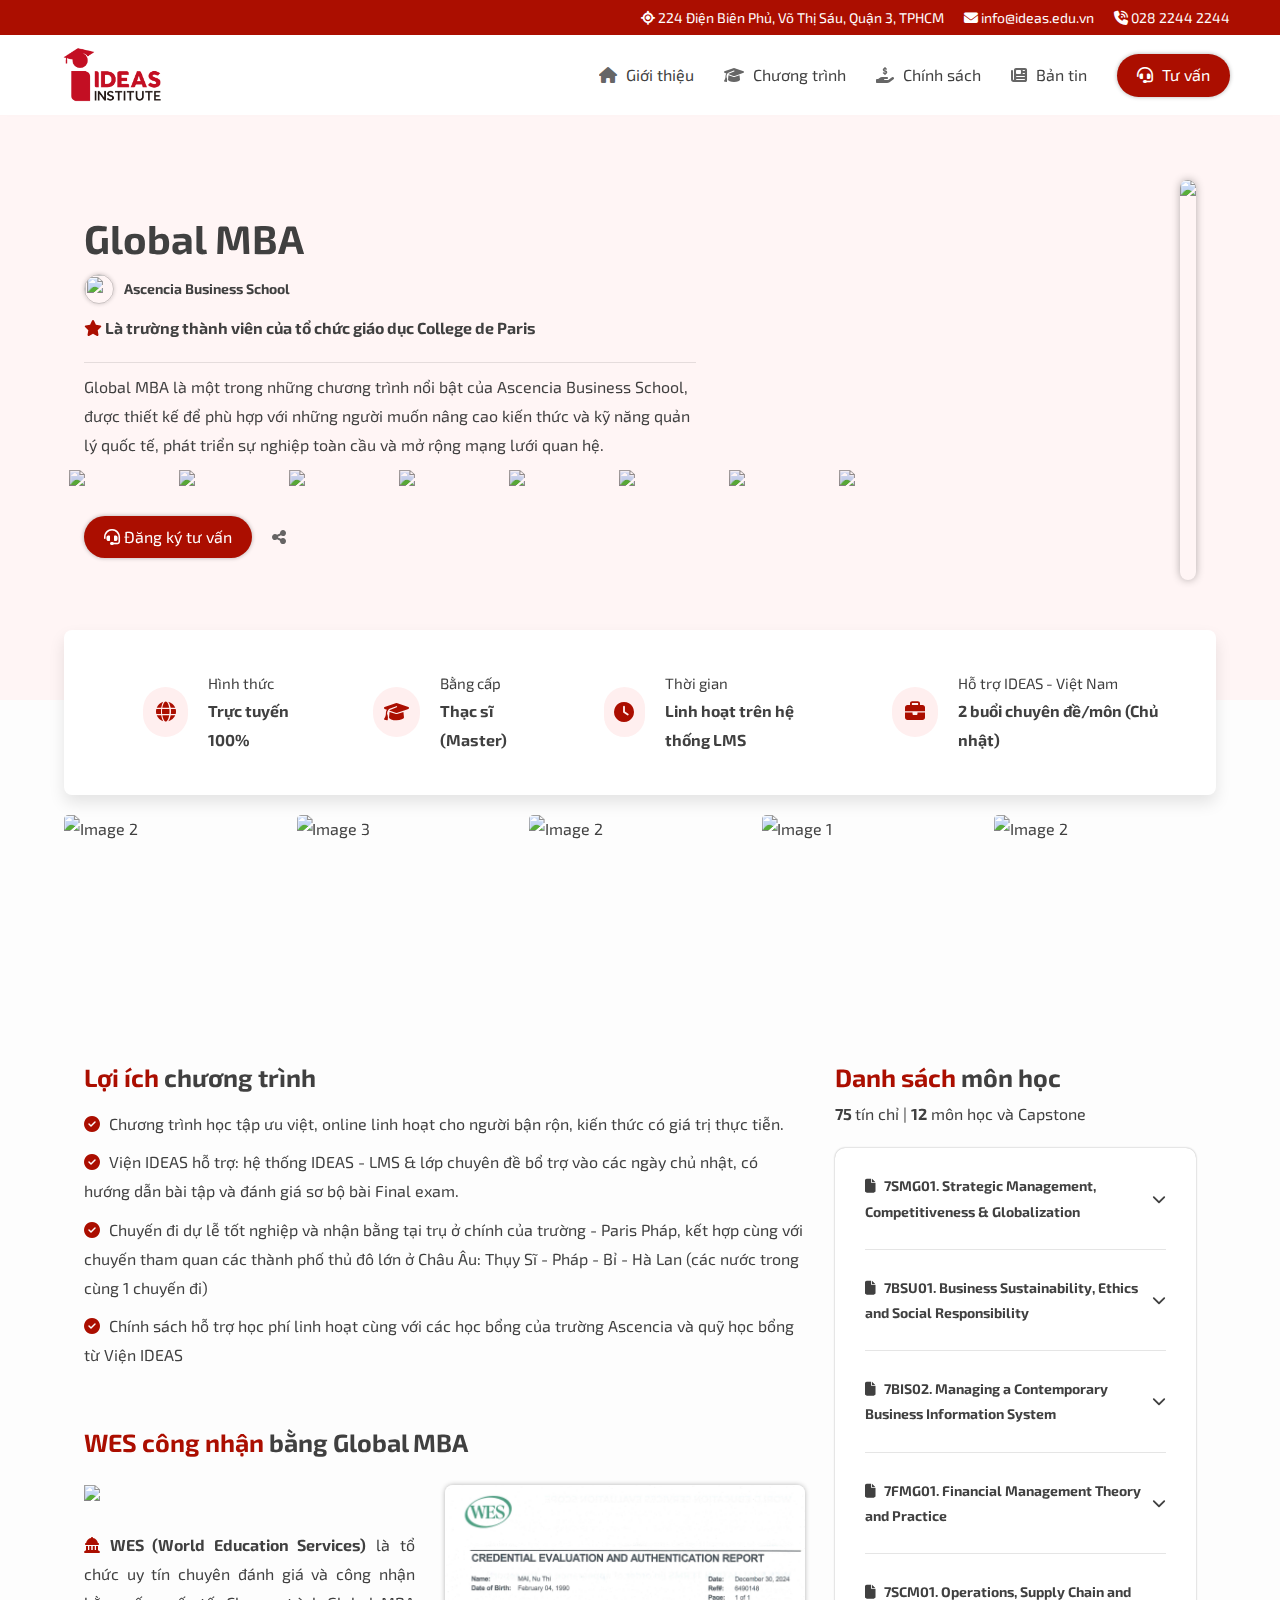
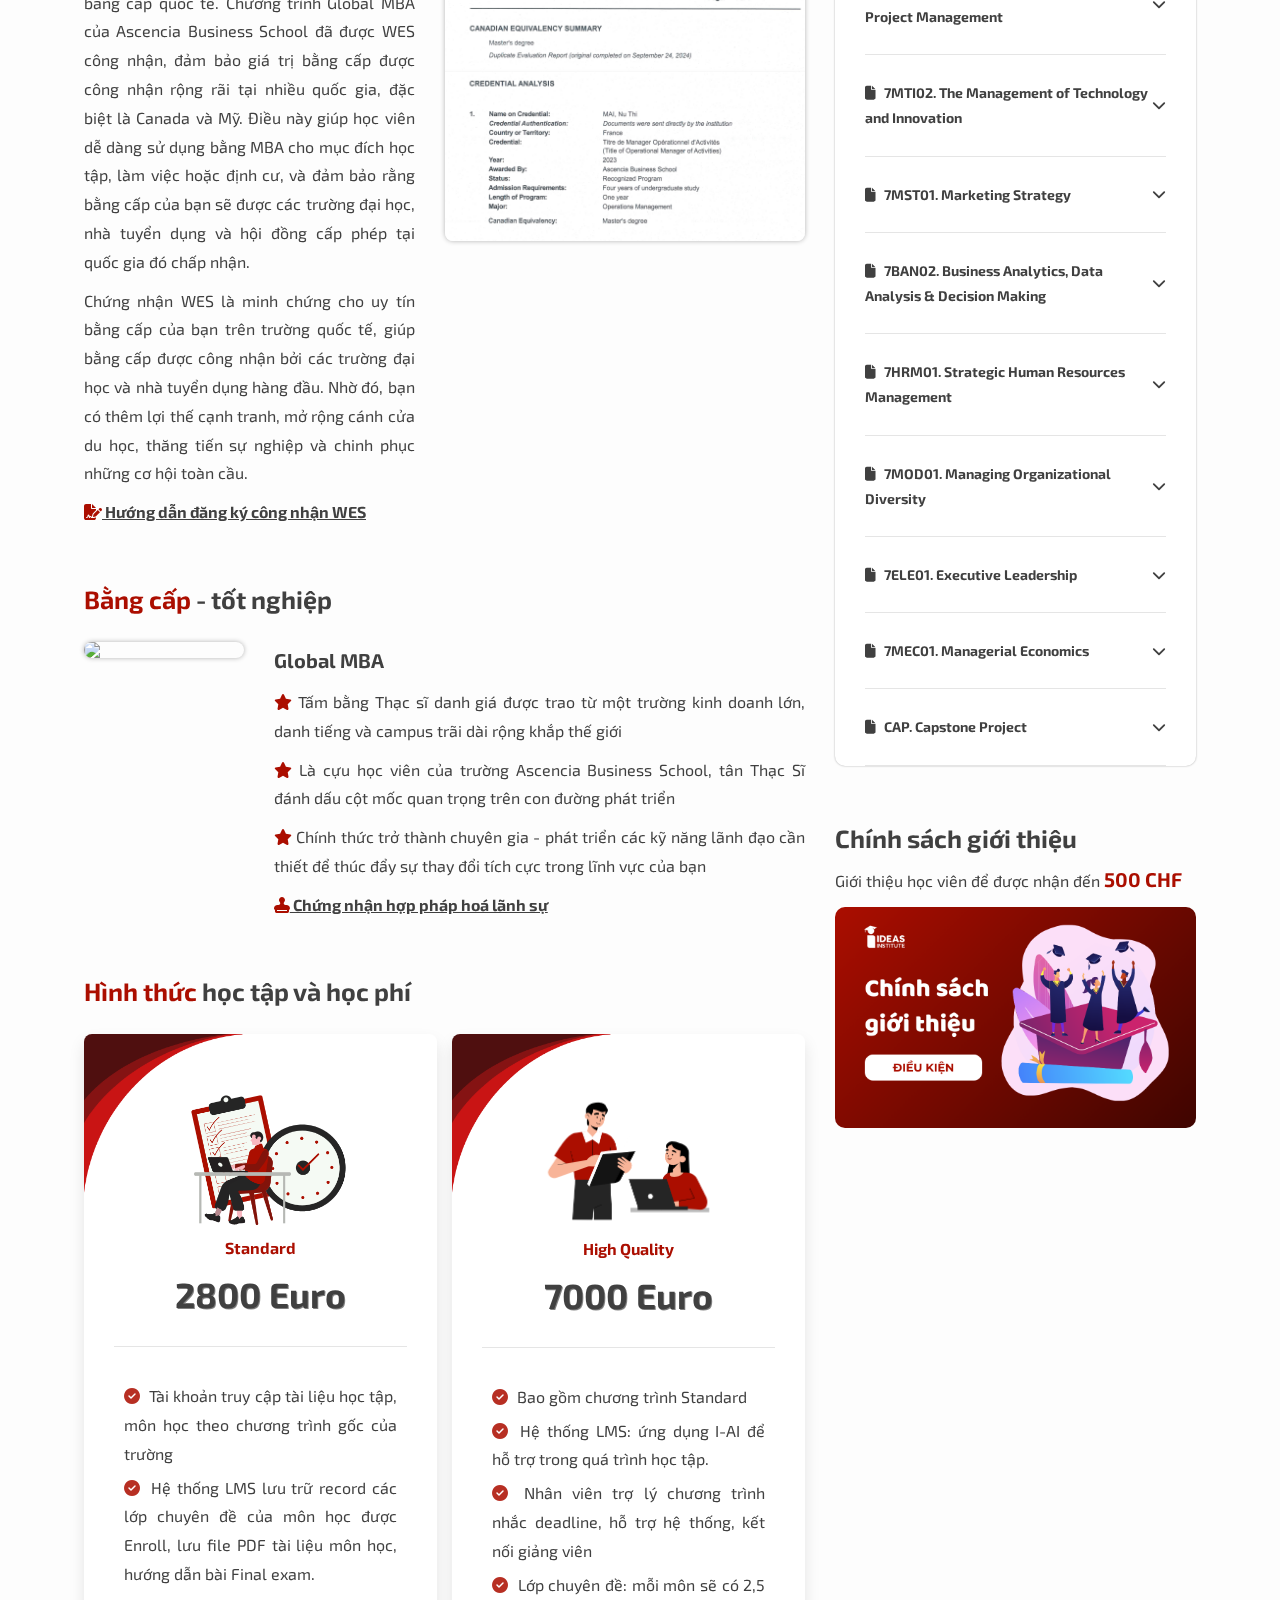
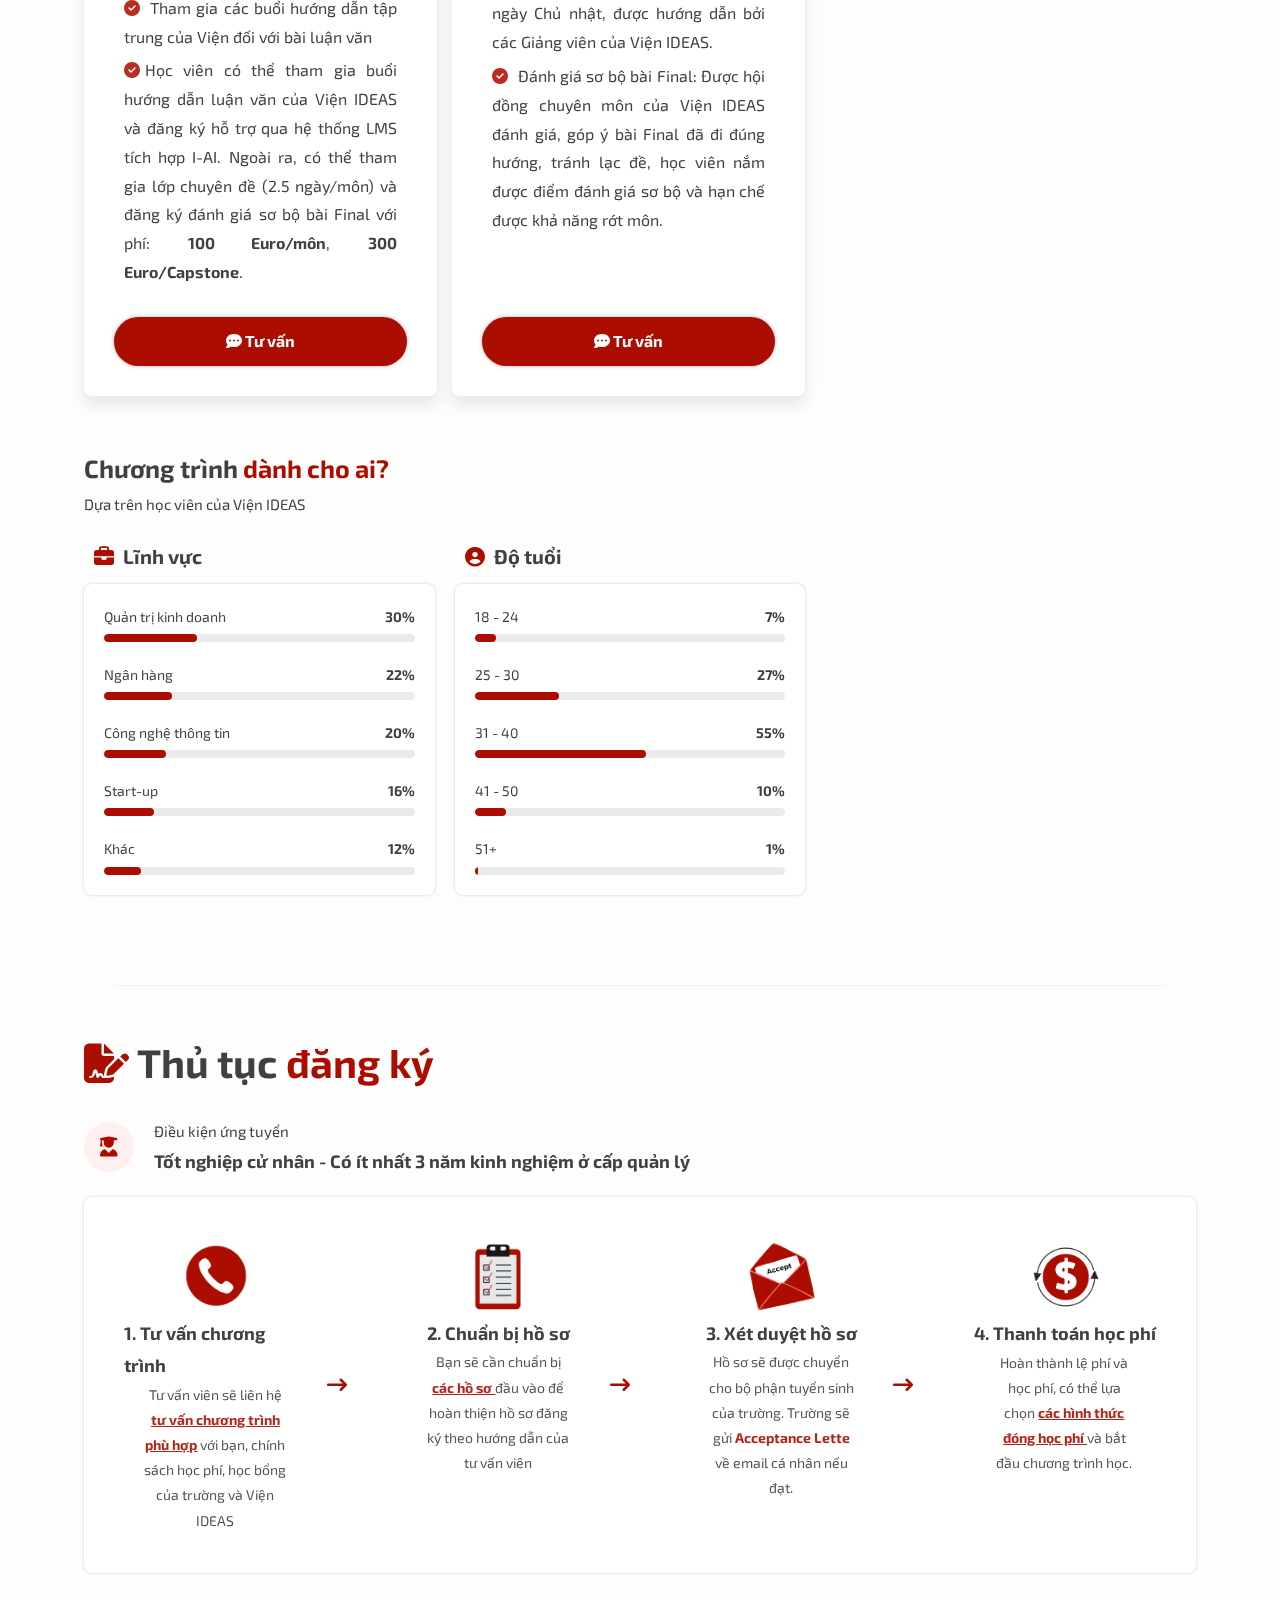
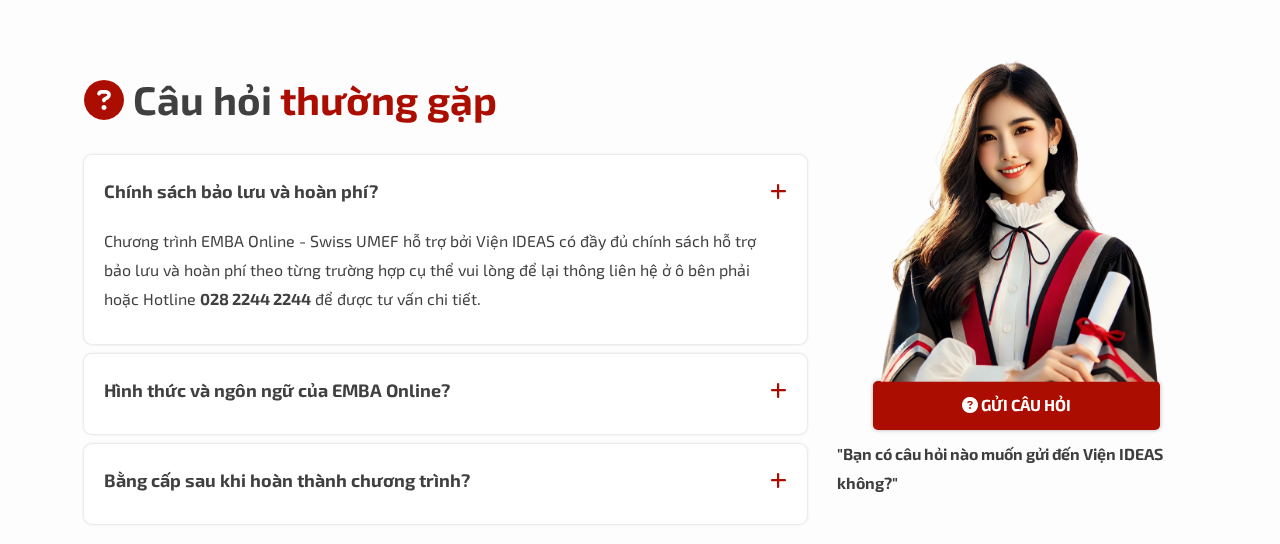
==== commit 00b00a7f: "Add files via upload" ====
--- a/mba_global.html
+++ b/mba_global.html
@@ -162,6 +162,10 @@
               <div class="ideas_imgs_logo">
                 <a
                   ><img
+                    src="https://ideas.edu.vn/wp-content/uploads/2023/12/vnanric.jpg"
+                /></a>
+                <a
+                  ><img
                     src="https://www.collegedeparis.com/wp-content/uploads/2021/06/fcomp-logo-site.png"
                 /></a>
                 <a
@@ -373,6 +377,7 @@
               <h2><b class="main_clr">Bằng cấp</b> - tốt nghiệp</h2>
               <div class="ideas_program_detail_img">
                 <img
+                  class="ideas_degree"
                   src="https://ideas.edu.vn/wp-content/uploads/2024/11/MBA-Ascencia-Diploma-EN-MOFA-1.webp"
                 />
                 <div class="ideas_program_detail_info">
@@ -396,7 +401,7 @@
                     <li class="ideas_program_detail_info_lanhsu">
                       <a>
                         <i class="fa-solid fa-stamp"></i> Chứng nhận hợp pháp
-                        hoá lãnh sự.
+                        hoá lãnh sự
                       </a>
                     </li>
                   </ul>
@@ -886,6 +891,10 @@
           },
         ],
       },
+      degree: [
+        "https://ideas.edu.vn/wp-content/uploads/2024/11/MBA-Ascencia-Diploma-EN-MOFA-1.webp",
+        "https://ideas.edu.vn/wp-content/uploads/2024/11/MBA-Ascencia-Diploma-EN-MOFA-2.webp",
+      ],
       require: [
         "Bằng cử nhân và bảng điểm",
         "Sơ yếu lí lịch (CV)",
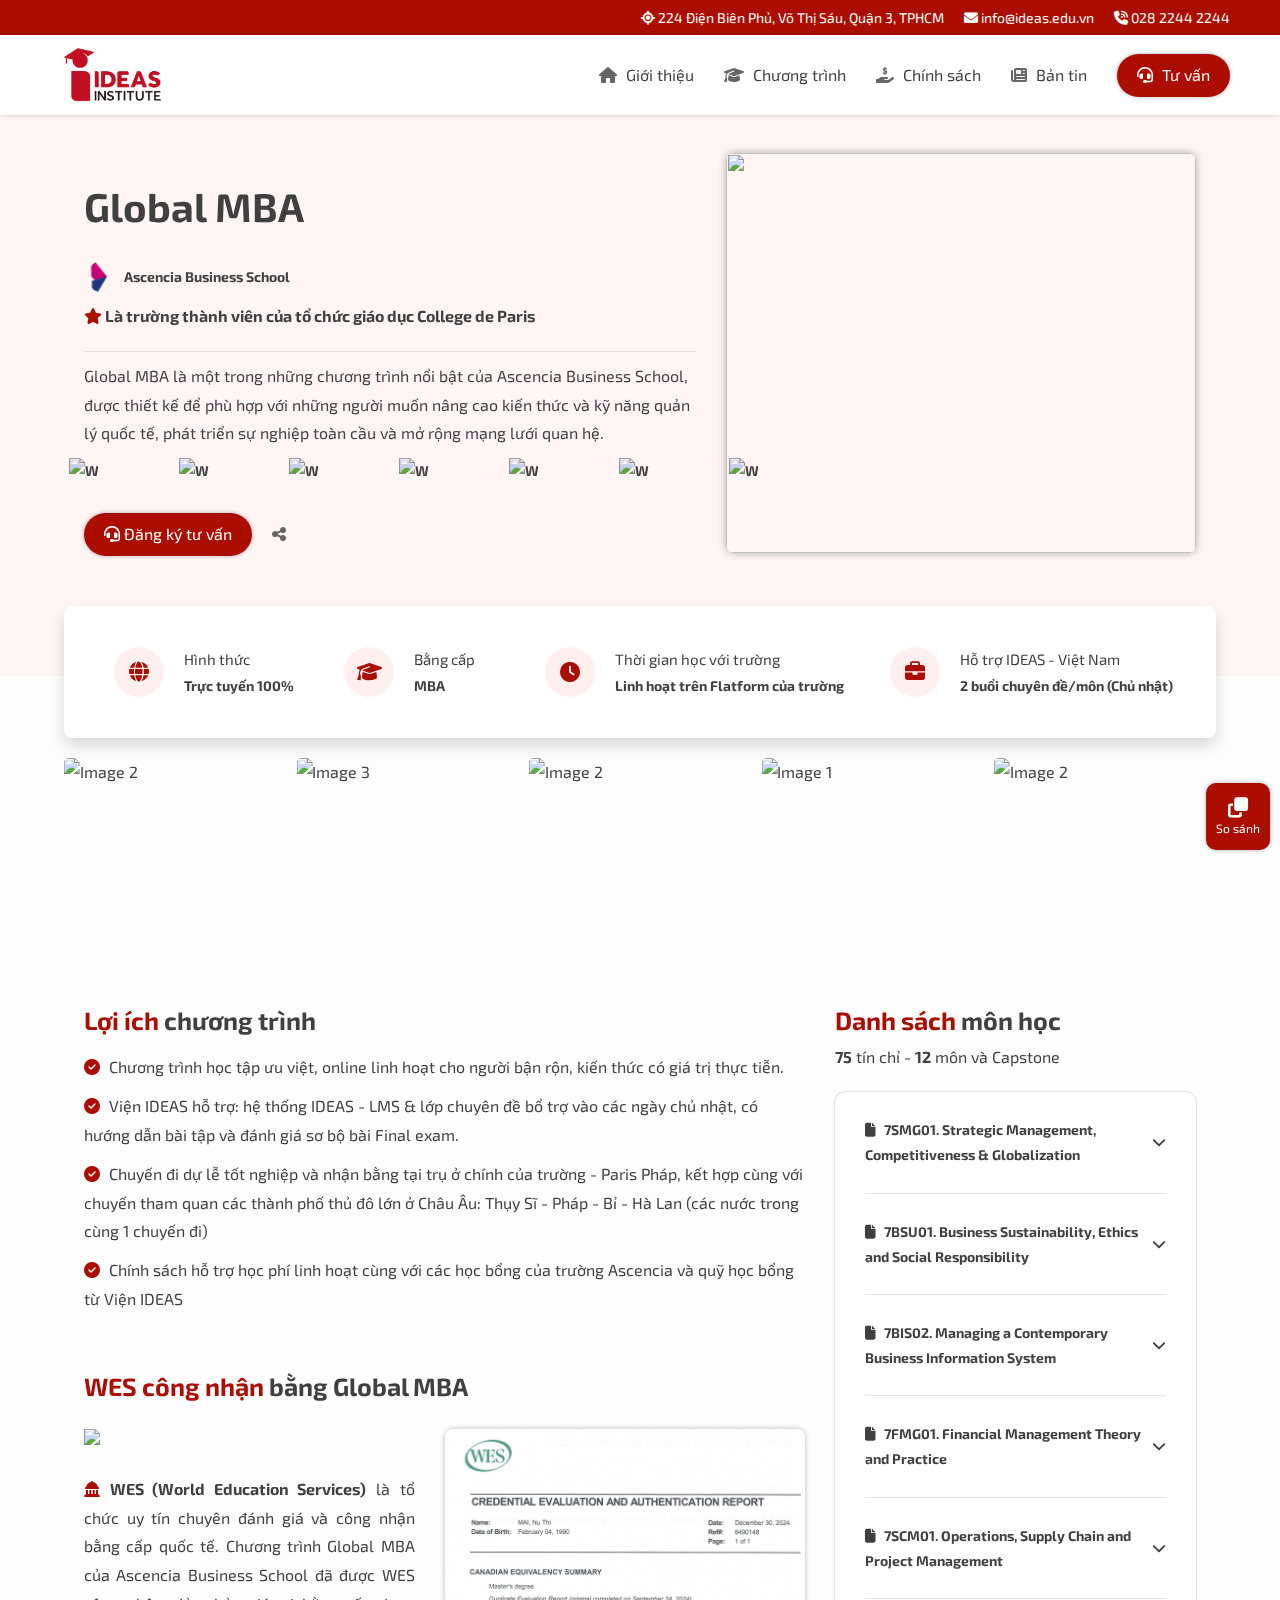
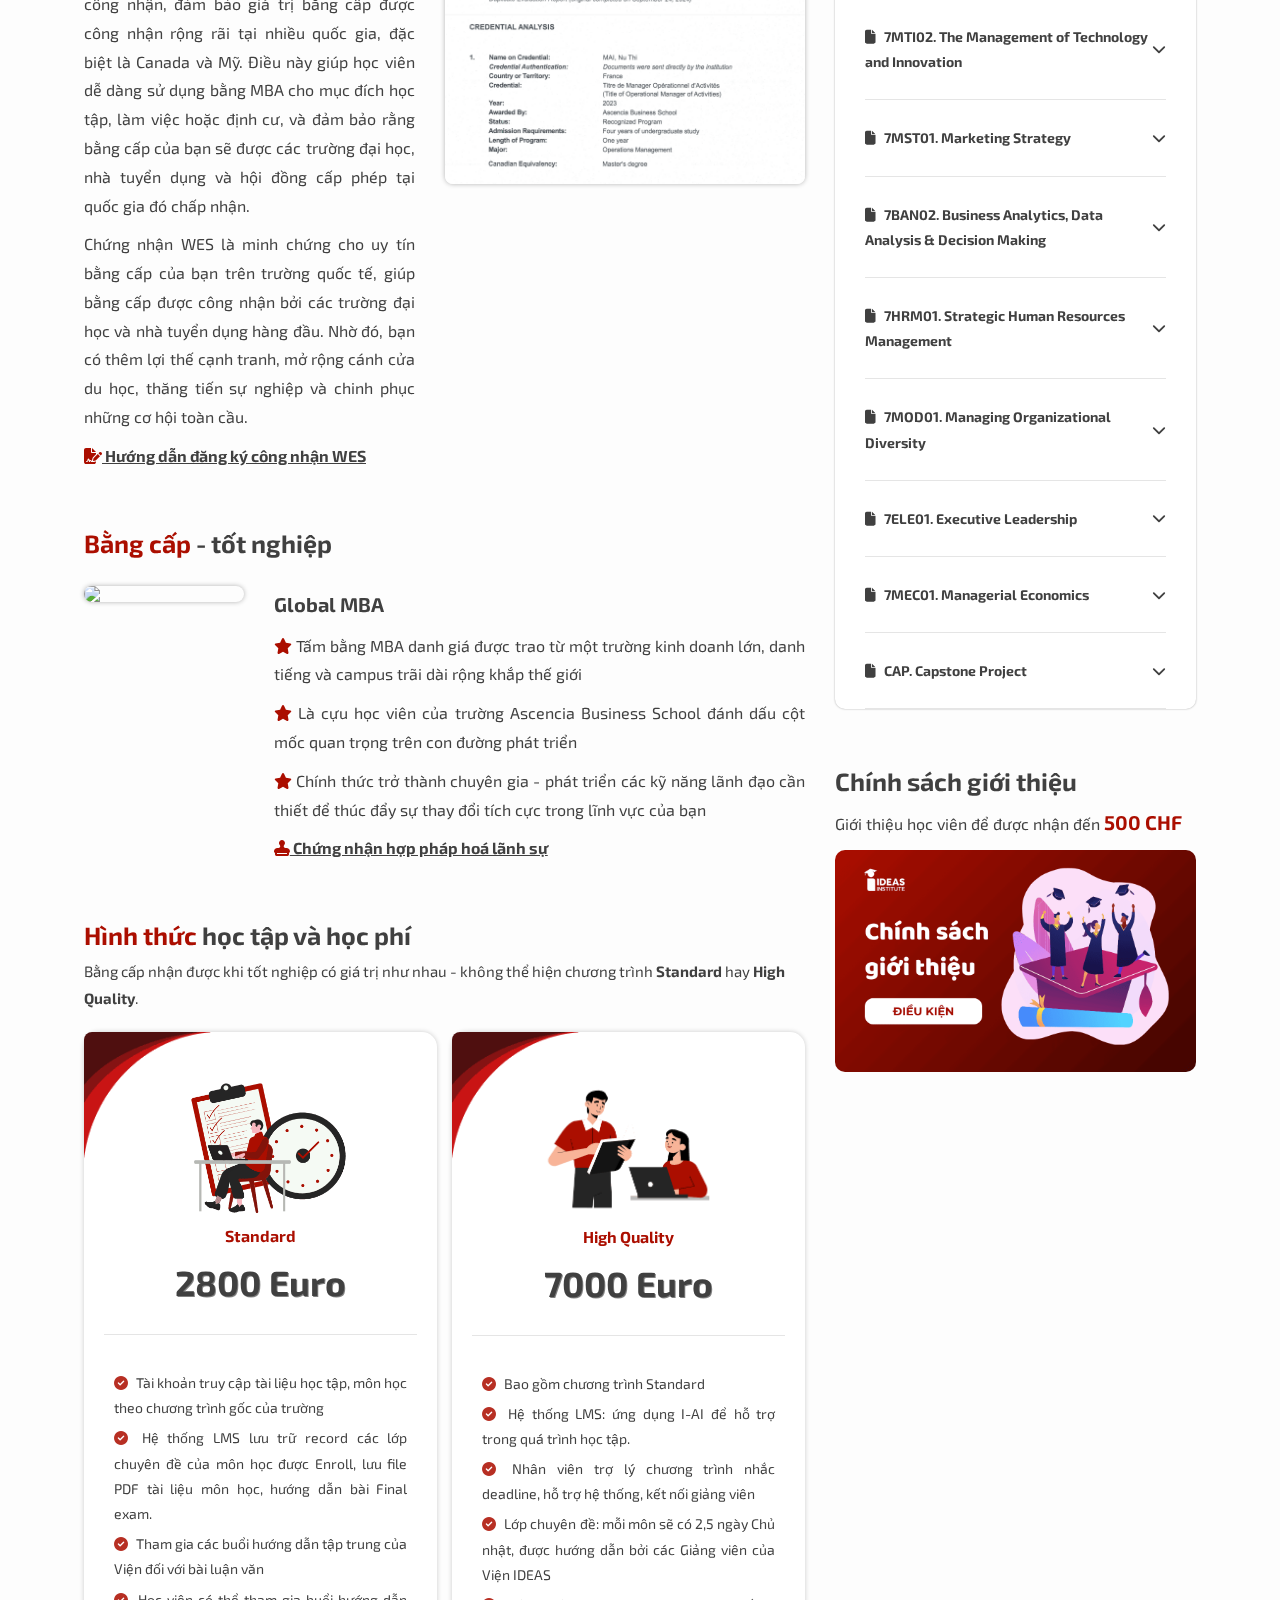
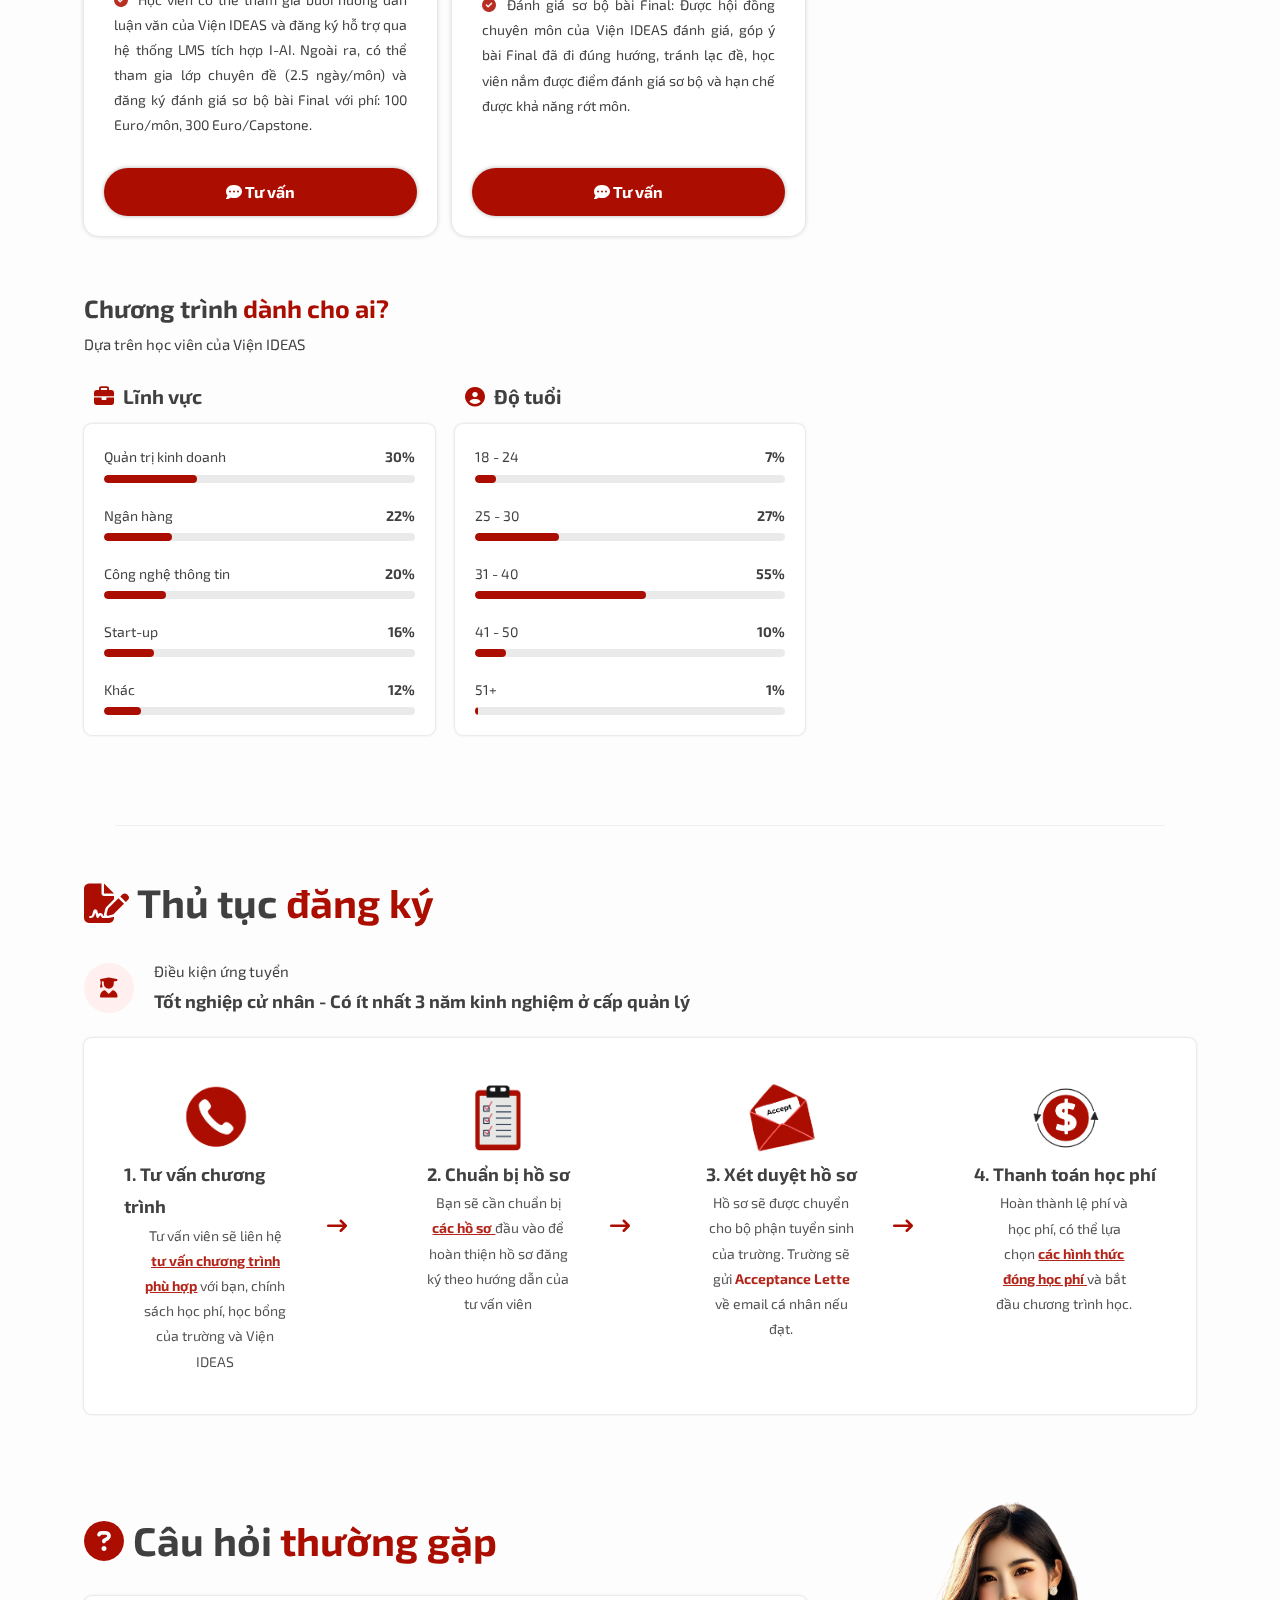
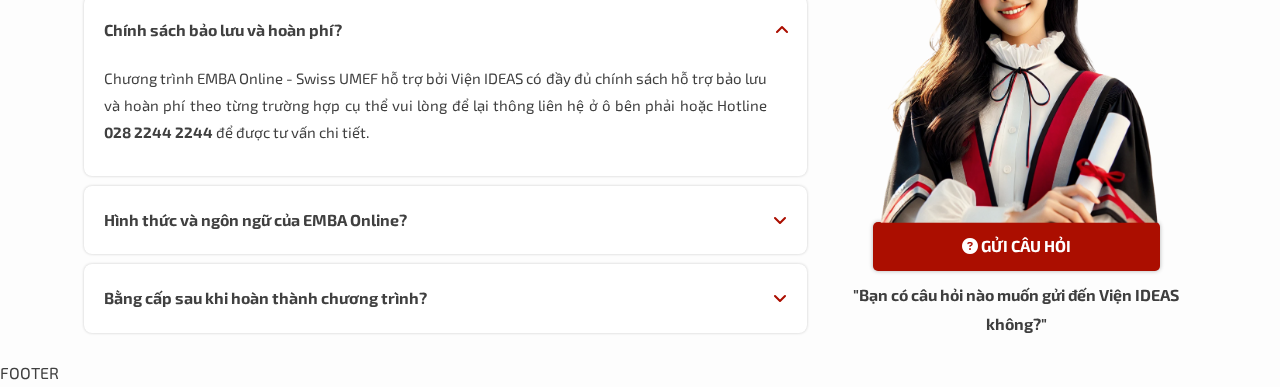
==== commit b1fd20d5: "Add files via upload" ====
--- a/mba_global.html
+++ b/mba_global.html
@@ -141,58 +141,21 @@
         <div class="ideas_course_title">
           <div class="ideas_course_title_left">
             <div>
-              <h2>Global MBA</h2>
+              <h1 data-program="IDEAS01">Global MBA</h1>
               <a>
                 <img
+                  class="program_avatar"
                   src="https://encrypted-tbn0.gstatic.com/images?q=tbn:ANd9GcShSoIjIIW_XlfCq3nbCxt--s3zt2lxrO74_A&s"
                 />
-                <span>Ascencia Business School</span>
+                <span class="program_school">Ascencia Business School</span>
               </a>
               <span class=""
-                ><i class="fa-solid fa-star main_clr"></i> Là trường thành viên
-                của tổ chức giáo dục College de Paris</span
-              >
+                ><i class="fa-solid fa-star main_clr"></i>
+                <span class="program_tagline"> </span
+              ></span>
 
-              <p>
-                Global MBA là một trong những chương trình nổi bật của Ascencia
-                Business School, được thiết kế để phù hợp với những người muốn
-                nâng cao kiến thức và kỹ năng quản lý quốc tế, phát triển sự
-                nghiệp toàn cầu và mở rộng mạng lưới quan hệ.
-              </p>
-              <div class="ideas_imgs_logo">
-                <a
-                  ><img
-                    src="https://ideas.edu.vn/wp-content/uploads/2023/12/vnanric.jpg"
-                /></a>
-                <a
-                  ><img
-                    src="https://www.collegedeparis.com/wp-content/uploads/2021/06/fcomp-logo-site.png"
-                /></a>
-                <a
-                  ><img
-                    src="https://www.collegedeparis.com/wp-content/uploads/2021/06/fle-logo-site.png"
-                /></a>
-                <a
-                  ><img
-                    src="https://www.collegedeparis.com/wp-content/uploads/2021/07/qualiopirogne.png"
-                /></a>
-                <a
-                  ><img
-                    src="https://www.collegedeparis.com/wp-content/uploads/2021/06/erasmus-logo-site.png"
-                /></a>
-                <a
-                  ><img
-                    src="https://www.collegedeparis.com/wp-content/uploads/2021/06/eduniversal-logo-site.png"
-                /></a>
-                <a
-                  ><img
-                    src="https://www.collegedeparis.com/wp-content/uploads/2021/06/bpi-logosite.png"
-                /></a>
-                <a
-                  ><img
-                    src="https://www.collegedeparis.com/wp-content/uploads/2021/06/campusfr-logosite.png"
-                /></a>
-              </div>
+              <p class="program_description"></p>
+              <div class="ideas_imgs_logo kiemdinh"></div>
 
               <div class="ideas_program_head_btns">
                 <p class="main_btn">
@@ -220,36 +183,7 @@
         </div>
       </div>
       <div class="ideas_program_info">
-        <div class="ideas_program_time">
-          <div class="ideas_require_title">
-            <i class="fa-solid fa-globe"></i>
-            <p>
-              <span>Hình thức</span>
-              <span>Trực tuyến 100%</span>
-            </p>
-          </div>
-          <div class="ideas_require_title">
-            <i class="fa-solid fa-graduation-cap"></i>
-            <p>
-              <span>Bằng cấp</span>
-              <span>Thạc sĩ (Master)</span>
-            </p>
-          </div>
-          <div class="ideas_require_title">
-            <i class="fa-solid fa-clock"></i>
-            <p>
-              <span>Thời gian</span>
-              <span>Linh hoạt trên hệ thống LMS</span>
-            </p>
-          </div>
-          <div class="ideas_require_title">
-            <i class="fa-solid fa-briefcase"></i>
-            <p>
-              <span>Hỗ trợ IDEAS - Việt Nam</span>
-              <span>2 buổi chuyên đề/môn (Chủ nhật)</span>
-            </p>
-          </div>
-        </div>
+        <div class="ideas_program_time" id="ideas_highlight"></div>
       </div>
       <div class="swiper-container">
         <div class="swiper-wrapper">
@@ -384,14 +318,14 @@
                   <p>Global MBA</p>
                   <ul>
                     <li>
-                      <i class="fa-solid fa-star"></i> Tấm bằng Thạc sĩ danh giá
+                      <i class="fa-solid fa-star"></i> Tấm bằng MBA danh giá
                       được trao từ một trường kinh doanh lớn, danh tiếng và
                       campus trãi dài rộng khắp thế giới
                     </li>
                     <li>
                       <i class="fa-solid fa-star"></i> Là cựu học viên của
-                      trường Ascencia Business School, tân Thạc Sĩ đánh dấu cột
-                      mốc quan trọng trên con đường phát triển
+                      trường Ascencia Business School đánh dấu cột mốc quan
+                      trọng trên con đường phát triển
                     </li>
                     <li>
                       <i class="fa-solid fa-star"></i> Chính thức trở thành
@@ -408,93 +342,11 @@
                 </div>
               </div>
               <h2><b class="main_clr">Hình thức</b> học tập và học phí</h2>
-              <div class="ideas_program_fee">
-                <div class="ideas_program_fee_item">
-                  <img src="./icon_coner.png" />
-                  <div>
-                    <div class="ideas_program_fee_head">
-                      <img src="icon6.png" />
-                      <h3>Standard</h3>
-                      <h4>2800 Euro</h4>
-                    </div>
-                    <ul>
-                      <li>
-                        <i class="fa-solid fa-circle-check"></i> Tài khoản truy
-                        cập tài liệu học tập, môn học theo chương trình gốc của
-                        trường
-                      </li>
-                      <li>
-                        <i class="fa-solid fa-circle-check"></i> Hệ thống LMS
-                        lưu trữ record các lớp chuyên đề của môn học được
-                        Enroll, lưu file PDF tài liệu môn học, hướng dẫn bài
-                        Final exam.
-                      </li>
-                      <li>
-                        <i class="fa-solid fa-circle-check"></i> Tham gia các
-                        buổi hướng dẫn tập trung của Viện đối với bài luận văn
-                      </li>
-                      <li>
-                        <i class="fa-solid fa-circle-check"></i>Học viên có thể
-                        tham gia buổi hướng dẫn luận văn của Viện IDEAS và đăng
-                        ký hỗ trợ qua hệ thống LMS tích hợp I-AI. Ngoài ra, có
-                        thể tham gia lớp chuyên đề (2.5 ngày/môn) và đăng ký
-                        đánh giá sơ bộ bài Final với phí: <b> 100 Euro/môn</b>,
-                        <b>300 Euro/Capstone</b>.
-                      </li>
-                    </ul>
-                  </div>
-                  <div class="ideas_program_fee_btns">
-                    <a class="main_btn"
-                      ><i class="fa-solid fa-comment-dots"></i> Tư vấn</a
-                    >
-                    <!-- <a class=""
-                      ><i class="fa-solid fa-circle-play"></i> Xem Video
-                    </a> -->
-                  </div>
-                </div>
-                <div class="ideas_program_fee_item">
-                  <img src="./icon_coner.png" />
-                  <div>
-                    <div class="ideas_program_fee_head">
-                      <img src="icon5.png" />
-                      <h3>High Quality</h3>
-                      <h4>7000 Euro</h4>
-                    </div>
-                    <ul>
-                      <li>
-                        <i class="fa-solid fa-circle-check"></i> Bao gồm chương
-                        trình Standard
-                      </li>
-                      <li>
-                        <i class="fa-solid fa-circle-check"></i> Hệ thống LMS:
-                        ứng dụng I-AI để hỗ trợ trong quá trình học tập.
-                      </li>
-                      <li>
-                        <i class="fa-solid fa-circle-check"></i> Nhân viên trợ
-                        lý chương trình nhắc deadline, hỗ trợ hệ thống, kết nối
-                        giảng viên
-                      </li>
-                      <li>
-                        <i class="fa-solid fa-circle-check"></i> Lớp chuyên đề:
-                        mỗi môn sẽ có 2,5 ngày Chủ nhật, được hướng dẫn bởi các
-                        Giảng viên của Viện IDEAS.
-                      </li>
-                      <li>
-                        <i class="fa-solid fa-circle-check"></i> Đánh giá sơ bộ
-                        bài Final: Được hội đồng chuyên môn của Viện IDEAS đánh
-                        giá, góp ý bài Final đã đi đúng hướng, tránh lạc đề, học
-                        viên nắm được điểm đánh giá sơ bộ và hạn chế được khả
-                        năng rớt môn.
-                      </li>
-                    </ul>
-                  </div>
-                  <div class="ideas_program_fee_btns">
-                    <a class="main_btn"
-                      ><i class="fa-solid fa-comment-dots"></i> Tư vấn</a
-                    >
-                  </div>
-                </div>
-              </div>
+              <p>
+                Bằng cấp nhận được khi tốt nghiệp có giá trị như nhau - không
+                thể hiện chương trình <b>Standard</b> hay <b>High Quality</b>.
+              </p>
+              <div class="ideas_program_fee"></div>
               <h2>
                 <b class="">Chương trình</b>
                 <b class="main_clr">dành cho ai?</b>
@@ -513,7 +365,7 @@
             </div>
             <div class="ideas_program_detail">
               <h2><b class="main_clr">Danh sách</b> môn học</h2>
-              <p><b> 75 </b> tín chỉ | <b>12</b> môn học và Capstone</p>
+              <p class="ideas_program_number_subjects"></p>
               <div class="ideas_program_subject_inner">
                 <ul class="ideas_program_subject_item">
                   <li>
@@ -836,168 +688,172 @@
       </div>
       <a class="ideas_alert_close">Đóng</a>
     </div>
+    <div class="ideas_form">
+      <i class="fa-solid fa-xmark ideas_form_close"></i>
+      <div class="ideas_form_header">
+        <h2><i class="fa-solid fa-headset"></i> Đăng ký tư vấn</h2>
+        <div class="ideas_form_choose">
+          <span class="ideas_form_choose_text"> Executive MBA Online </span>
+          <i class="fa-solid fa-sort-down"></i>
+          <ul>
+            <li>MBA Online</li>
+            <li>EMBA Online</li>
+            <li>Global MBA</li>
+            <li>Tư vấn chung</li>
+          </ul>
+        </div>
+      </div>
+      <form>
+        <label>
+          <span><i class="fa-solid fa-signature"></i> Tên của bạn</span>
+          <input />
+        </label>
+        <div class="ideas_form_flex">
+          <div>
+            <span><i class="fa-solid fa-envelope"></i> Email</span>
+            <input />
+          </div>
+          <div>
+            <span><i class="fa-solid fa-phone"></i> Số điện thoại</span>
+            <input />
+          </div>
+        </div>
+        <label>
+          <span><i class="fa-solid fa-certificate"></i> Bằng cấp</span>
+          <select>
+            <option>Cử nhân</option>
+            <option>Cao đẳng</option>
+            <option>Dưới cao đẳng</option>
+          </select>
+        </label>
+        <label>
+          <span
+            ><i class="fa-solid fa-share-nodes"></i>
+            <span class="ideas_form_textarea">
+              Chia sẽ về tiếng Anh, Kinh nghiệm và nhu cầu của bạn
+            </span></span
+          >
+          <textarea></textarea>
+        </label>
+        <a class="ideas_form_submit">Đăng ký tư vấn</a>
+        <span class="ideas_submit_alert"
+          >Khi đăng ký tư vấn bạn đã đồng ý với <a>điều khoản sử dụng</a> của
+          <b> Viện IDEAS </b></span
+        >
+      </form>
+    </div>
     <div class="ideas_media_popup">
       <h3>Thành công</h3>
       <div class="ideas_media_content"></div>
       <a class="ideas_alert_close">Đóng</a>
     </div>
+    <div class="compare" id="compare">
+      <i class="fa-solid fa-xmark compare_close"></i>
+      <p><i class="fa-solid fa-clone"></i> Compare programs</p>
+      <div class="compare_block">
+        <div>
+          <div class="compare_course">
+            <img src="" />
+            <i class="fa-solid fa-circle-plus"></i>
+          </div>
+          <h3>Chương trình 1</h3>
+        </div>
+        <p class="compare_vs">Vs</p>
+        <div>
+          <div class="compare_course">
+            <img src="" />
+            <i class="fa-solid fa-circle-plus"></i>
+          </div>
+          <h3>Chương trình 2</h3>
+        </div>
+      </div>
+      <div class="compare_render">
+        <h4 class="main_clr">
+          <i class="fa-solid fa-graduation-cap"></i> Chọn 1 chương trình
+        </h4>
+        <div>
+          <div class="compare_item">
+            <div><h5>Global MBA</h5></div>
+            <div>
+              <div>
+                <img
+                  src="https://dom-reports-ideas.netlify.app/DOM-img/logo_ideas.jpg"
+                />
+                <span>Swiss UMEF</span>
+              </div>
+            </div>
+          </div>
+
+          <div class="compare_item">
+            <div><h5>Global MBA</h5></div>
+            <div>
+              <div>
+                <img
+                  src="https://dom-reports-ideas.netlify.app/DOM-img/logo_ideas.jpg"
+                />
+                <span>Swiss UMEF</span>
+              </div>
+            </div>
+          </div>
+          <div class="compare_item">
+            <div><h5>Global MBA</h5></div>
+            <div>
+              <div>
+                <img
+                  src="https://dom-reports-ideas.netlify.app/DOM-img/logo_ideas.jpg"
+                />
+                <span>Swiss UMEF</span>
+              </div>
+            </div>
+          </div>
+          <div class="compare_item">
+            <div><h5>Global MBA</h5></div>
+            <div>
+              <div>
+                <img
+                  src="https://dom-reports-ideas.netlify.app/DOM-img/logo_ideas.jpg"
+                />
+                <span>Swiss UMEF</span>
+              </div>
+            </div>
+          </div>
+        </div>
+      </div>
+      <div class="compare_active"></div>
+    </div>
+    <div class="compare_btn">
+      <i class="fa-solid fa-clone"></i> <span> So sánh </span>
+    </div>
+    <div class="test" id="test">
+      <div class="test_container">
+        <i class="fa-solid fa-xmark"></i>
+        <div class="test_head">
+          <img src="http://127.0.0.1:5500/ideas-02.png" />
+          <div>
+            <h5>Bạn phù hợp với chương trình nào?</h5>
+            <p>
+              Trả lời vài câu hỏi và IDEAS - AI sẽ gợi ý cho bạn chương trình
+              thật phù hợp!!!
+            </p>
+          </div>
+        </div>
+        <div class="test_inner">
+          <div class="test_result_wrapper"></div>
+          <div class="test_progress">
+            <div class="test_progress_inner"></div>
+          </div>
+          <div class="test_q"></div>
+          <div class="test_a"></div>
+        </div>
+        <div class="test_btns">
+          <p><i class="fa-solid fa-chevron-left"></i> Trở lại</p>
+          <p>Tiếp tục <i class="fa-solid fa-chevron-right"></i></p>
+        </div>
+      </div>
+    </div>
     <div class="ideas_popup_overlay"></div>
+    <div class="ideas_footer">FOOTER</div>
   </body>
-  <script>
-    const IDEAS_DATA = {
-      demographic: {
-        jobs: [
-          {
-            jobname: "Quản trị kinh doanh",
-            percent: 30,
-          },
-          {
-            jobname: "Ngân hàng",
-            percent: 22,
-          },
-          {
-            jobname: "Công nghệ thông tin",
-            percent: 20,
-          },
-          {
-            jobname: "Start-up",
-            percent: 16,
-          },
-          {
-            jobname: "Khác",
-            percent: 12,
-          },
-        ],
-        ages: [
-          {
-            jobname: "18 - 24",
-            percent: 7,
-          },
-          {
-            jobname: "25 - 30",
-            percent: 27,
-          },
-          {
-            jobname: "31 - 40",
-            percent: 55,
-          },
-          {
-            jobname: "41 - 50",
-            percent: 10,
-          },
-          {
-            jobname: "51+",
-            percent: 1,
-          },
-        ],
-      },
-      degree: [
-        "https://ideas.edu.vn/wp-content/uploads/2024/11/MBA-Ascencia-Diploma-EN-MOFA-1.webp",
-        "https://ideas.edu.vn/wp-content/uploads/2024/11/MBA-Ascencia-Diploma-EN-MOFA-2.webp",
-      ],
-      require: [
-        "Bằng cử nhân và bảng điểm",
-        "Sơ yếu lí lịch (CV)",
-        "Thư động lực (Motivation Letter)",
-        "Ảnh hộ chiếu (4×6)",
-        "Passport",
-        "Application Form <a class='text_download'>(Download)</a>",
-      ],
-      faq: [
-        {
-          q: "Chính sách bảo lưu và hoàn phí?",
-          a: "Chương trình EMBA Online - Swiss UMEF hỗ trợ bởi Viện IDEAS có đầy đủ chính sách hỗ trợ bảo lưu và hoàn phí theo từng trường hợp cụ thể vui lòng để lại thông liên hệ ở ô bên phải hoặc Hotline <b>028 2244 2244</b> để được tư vấn chi tiết.",
-        },
-        {
-          q: "Hình thức và ngôn ngữ của EMBA Online?",
-          a: "Chương trình EMBA của trường Swiss UMEF sẽ học trực tuyến bằng tiếng Anh với giảng viên Quốc tế, bên cạnh đó viện IDEAS tại Việt Nam sẽ tổ chức các buổi chuyên đề vào cuối tuần để giúp học viên cũng cố kiến thức trên lớp học.",
-        },
-        {
-          q: "Bằng cấp sau khi hoàn thành chương trình?",
-          a: "Bằng nhận được sau khi hoàn thành là <b>Bằng Tốt Nghiệp cấp độ Thạc sĩ</b> do trường Swiss UMEF cấp. Được công nhận bởi nhiều quốc gia trên thế giới.",
-        },
-      ],
-      this_subjects: [
-        {
-          name: "7SMG01. Strategic Management, Competitiveness & Globalization",
-          description:
-            "Học cách xây dựng chiến lược marketing, định vị thương hiệu, nghiên cứu thị trường và quản lý khách hàng.",
-          link: "https://www.youtube.com/watch?v=CebD5PCML6w",
-        },
-        {
-          name: "7BSU01. Business Sustainability, Ethics and Social Responsibility",
-          description:
-            "Nâng cao kỹ năng quản lý nhân sự và phát triển tài năng trong tổ chức, giúp tối ưu hóa nguồn nhân lực.",
-          link: "https://ideas.edu.vn/mba-umef",
-        },
-        {
-          name: "7BIS02. Managing a Contemporary Business Information System",
-          description:
-            "Khám phá các nguyên tắc khởi nghiệp và đổi mới sáng tạo để phát triển doanh nghiệp thành công.",
-          link: "https://ideas.edu.vn/mba-umef",
-        },
-        {
-          name: "7FMG01. Financial Management Theory and Practice",
-          description:
-            "Nắm vững kiến thức tài chính doanh nghiệp, tối ưu hóa dòng tiền và chiến lược tài chính.",
-          link: "https://ideas.edu.vn/mba-umef",
-        },
-        {
-          name: "7SCM01. Operations, Supply Chain and Project Management",
-          description:
-            "Cung cấp các nguyên tắc kế toán quan trọng giúp nhà quản lý đưa ra quyết định kinh doanh hiệu quả.",
-          link: "https://ideas.edu.vn/mba-umef",
-        },
-        {
-          name: "7MTI02. The Management of Technology and Innovation",
-          description:
-            "Khám phá cách công nghệ số đang thay đổi mô hình kinh doanh và phương pháp quản lý.",
-          link: "https://ideas.edu.vn/mba-umef",
-        },
-        {
-          name: "7MST01. Marketing Strategy",
-          description:
-            "Phát triển chiến lược kinh doanh toàn cầu, giúp doanh nghiệp mở rộng và cạnh tranh hiệu quả.",
-          link: "https://ideas.edu.vn/mba-umef",
-        },
-        {
-          name: "7BAN02. Business Analytics, Data Analysis & Decision Making",
-          description:
-            "Học cách lập kế hoạch, thực hiện và kiểm soát dự án để đạt được mục tiêu kinh doanh.",
-          link: "https://ideas.edu.vn/mba-umef",
-        },
-        {
-          name: "7HRM01. Strategic Human Resources Management",
-          description:
-            "Nghiên cứu hành vi tổ chức để cải thiện hiệu suất và môi trường làm việc.",
-          link: "https://ideas.edu.vn/mba-umef",
-        },
-        {
-          name: "7MOD01. Managing Organizational Diversity",
-          description:
-            "Phát triển kỹ năng lãnh đạo để điều hành tổ chức một cách hiệu quả và truyền cảm hứng cho đội ngũ.",
-          link: "https://ideas.edu.vn/mba-umef",
-        },
-        {
-          name: "7ELE01. Executive Leadership",
-          description:
-            "Hướng dẫn phương pháp nghiên cứu và viết luận văn thạc sĩ chuyên sâu.",
-          link: "https://ideas.edu.vn/mba-umef",
-        },
-        {
-          name: "7MEC01. Managerial Economics",
-          description:
-            "Trang bị kỹ năng đàm phán kinh doanh để đạt được thỏa thuận có lợi nhất.",
-          link: "https://ideas.edu.vn/mba-umef",
-        },
-        {
-          name: "CAP. Capstone Project",
-          description:
-            "Hoàn thành luận văn MBA dựa trên nghiên cứu thực tế và ứng dụng kiến thức học được.",
-          link: "https://ideas.edu.vn/mba-umef",
-        },
-      ],
-    };
-  </script>
+  <script src="./variable.js"></script>
   <script src="./program.js"></script>
 </html>
--- a/main.css
+++ b/main.css
@@ -82,7 +82,6 @@
   z-index: 9999;
   background-color: white;
   flex-direction: column;
-  box-shadow: 0 0 15px rgb(0, 0, 0, 0.3);
   transition: 0.5s ease;
   opacity: 1;
 }
@@ -115,6 +114,7 @@
   z-index: 9999;
   background-color: white;
   padding: 1rem 5rem;
+  box-shadow: 0 0 5px rgba(0, 0, 0, 0.2);
 }
 .ideas_logo img {
   width: 13rem;
@@ -287,7 +287,8 @@
   opacity: 0.1;
   z-index: -1;
 }
-.ideas_box h2 {
+.ideas_box h2,
+h1 {
   font-weight: bold;
   font-size: 4rem;
   padding: 2rem 0;
@@ -304,10 +305,12 @@
   transform: translateX(-50%);
   opacity: 0.05;
 }
-.ideas_box .w50 h2 {
+.ideas_box .w50 h2,
+.ideas_box .w50 h1 {
   font-weight: bold;
   font-size: 5rem;
   padding: 0;
+  margin-top: 0;
 }
 .w50 {
   width: 50%;
@@ -352,7 +355,7 @@
   width: 8rem;
 }
 .main_clr {
-  color: var(--mainClr);
+  color: var(--mainClr) !important;
 }
 .ideas_des {
   text-align: justify;
@@ -395,12 +398,15 @@
 
 .main_btn.sub {
   background-color: white;
-  color: var(--mainClr);
+  color: var(--textClr);
 }
 
 .ideas_imgs {
   display: flex;
   gap: 1rem;
+}
+.ideas_img {
+  margin-top: 3rem;
 }
 .ideas_imgs img {
   width: calc(33.33%);
@@ -470,6 +476,7 @@
   padding: 1rem 2rem;
   border-radius: 8px;
   background-color: var(--fadeClr);
+  font-size: 1.4rem;
 }
 .view_course {
   padding: 0.5rem 2rem;
@@ -729,6 +736,7 @@
   filter: grayscale(1);
   opacity: 0.8;
   transition: 0.3s;
+  mix-blend-mode: multiply;
 }
 .ideas_coop_item:hover {
   filter: grayscale(0);
@@ -842,7 +850,7 @@
   left: 50%;
   top: -8.5rem;
   transform: translateX(-50%);
-  width: calc(100% + 3rem);
+  width: calc(100% + 2.5rem);
   height: 6px;
   border-radius: 100rem;
   background: var(--mainClr);
@@ -860,6 +868,8 @@
 .ideas_history_item img {
   border-radius: 8px 8px 0 0;
   object-fit: cover;
+  height: 22rem;
+  width: 100%;
 }
 .ideas_history_item_info {
   padding: 2rem;
@@ -1034,7 +1044,7 @@
   box-shadow: 0 0 5px rgb(0, 0, 0, 0.5);
   border-radius: 8px;
   padding: 2rem;
-  z-index: 999999;
+  z-index: 9999999;
   opacity: 0;
   transform-origin: 0 0;
   pointer-events: none;
@@ -1090,6 +1100,8 @@
   width: 100%;
   text-align: left;
   font-size: 1.5rem;
+  max-height: 50vh;
+  overflow: auto;
 }
 .ideas_alert .ideas_alert_content > ul i {
   color: var(--mainClr);
@@ -1120,6 +1132,11 @@
   scale: 1;
 }
 .ideas_alert.active ~ .ideas_popup_overlay {
+  opacity: 1;
+  pointer-events: all;
+  z-index: 9999998;
+}
+.compare.active ~ .ideas_popup_overlay {
   opacity: 1;
   pointer-events: all;
 }
@@ -1203,6 +1220,9 @@
   font-weight: bold;
   margin-bottom: 1rem;
 }
+.ideas_form_header > img {
+  width: 15rem;
+}
 .ideas_form > form {
   display: flex;
   flex-direction: column;
@@ -1346,16 +1366,13 @@
   border-radius: 50rem;
 }
 
-.ideas_faq i {
-  color: var(--mainClr);
-}
 .ideas_faq_item {
   box-shadow: 0 0 3px rgb(0, 0, 0, 0.2);
   border-radius: 8px;
   padding: 2rem;
-  max-height: 8rem; /* Đặt giá trị nhỏ ban đầu */
-  overflow: hidden; /* Ẩn nội dung bị tràn */
-  transition: max-height 0.3s ease-in-out, padding 0.3s ease-in-out;
+
+  overflow: hidden;
+  transition: 0.3s;
   cursor: pointer;
   background-color: white;
 }
@@ -1369,27 +1386,42 @@
   display: flex;
   justify-content: space-between;
   align-items: center;
-  font-size: 1.8rem;
-  font-weight: bold;
-  cursor: pointer;
-  padding-bottom: 2rem;
+  width: 100%;
+  font-weight: 700;
+  cursor: pointer;
+  z-index: 1;
+  transition: 0.3s ease;
 }
 
 .ideas_faq_item.active {
   max-height: 100rem; /* Khi mở rộng */
   padding-bottom: 3rem; /* Tăng khoảng cách */
 }
-
+.ideas_faq_item > p i {
+  transition: 0.3s;
+  color: var(--mainClr);
+  padding-left: 1rem;
+  transform-origin: 75%;
+}
+.ideas_faq_item.active > p i {
+  rotate: 180deg;
+}
 .ideas_faq_item > span {
+  display: block;
+  max-height: 0;
+  transition: 0.4s ease-in-out;
   opacity: 0;
-  transform: translateY(-10px);
-  transition: opacity 0.3s ease-in-out, transform 0.3s ease-in-out;
-  display: block; /* Giữ block nhưng ẩn bằng opacity */
-}
-
+  font-size: 1.5rem;
+  text-align: justify;
+  padding-right: 2rem;
+}
+.ideas_faq h2 i {
+  color: var(--mainClr);
+}
 .ideas_faq_item.active > span {
+  margin-top: 2rem;
+  max-height: 100rem;
   opacity: 1;
-  transform: translateY(0);
 }
 
 .ideas_faq_add {
@@ -1411,6 +1443,7 @@
   color: #3e3e3e;
   font-weight: bold;
   margin-top: 1rem;
+  text-align: center;
 }
 .ideas_faq_add a {
   padding: 1rem;
@@ -1561,8 +1594,6 @@
   width: 3rem;
   height: 3rem;
   border-radius: 50rem;
-  box-shadow: 0 0 4px rgb(0, 0, 0, 0.2);
-  border: 1px solid rgb(0, 0, 0, 0.2);
 }
 .ideas_course_title_right {
   display: flex;
@@ -1571,21 +1602,17 @@
   justify-content: flex-end;
   flex: 1;
 }
-.ideas_course_title_right > img {
+.ideas_course_title_right > img,
+.ideas_course_title_right > iframe {
   height: 40rem;
   object-fit: cover;
   border-radius: 8px;
   box-shadow: 0 0 8px rgb(0, 0, 0, 0.3);
   transition: 0.3s;
-}
-.ideas_course_title_right > iframe {
-  height: 40rem;
-  width: 100%;
-  object-fit: cover;
-  border-radius: 8px;
-  box-shadow: 0 0 8px rgb(0, 0, 0, 0.3);
-  transition: 0.3s;
-}
+  cursor: pointer;
+  width: 100%;
+}
+
 .ideas_course_title_right > img:hover {
   filter: brightness(0.8);
 }
@@ -1736,7 +1763,7 @@
   transform: translateY(-12rem);
   margin-bottom: -15rem;
   background: white;
-  box-shadow: 0 8px 16px 0 rgb(0, 0, 0, 0.1);
+  box-shadow: 0 8px 16px 0 rgb(0, 0, 0, 0.15);
 }
 .ideas_program_time {
   width: 100%;
@@ -1754,17 +1781,15 @@
   padding-left: 5rem;
 }
 
-.ideas_program_info > div > div:nth-child(3) {
-  width: 25%;
-  padding-left: 5rem;
-}
+.ideas_program_info > div > div:nth-child(3),
 .ideas_program_info > div > div:nth-child(4) {
   width: 30%;
-  padding-left: 5rem;
-}
+  padding-left: 2rem;
+}
+
 .ideas_program_info > div > div > p {
   font-weight: bold;
-  font-size: 1.6rem;
+  font-size: 1.4rem;
 }
 .ideas_program_info > div img {
   width: 13rem;
@@ -1786,9 +1811,9 @@
   margin-top: 2rem;
 }
 .ideas_program_fee > div {
-  flex: 1;
-  padding: 3rem;
-  border-radius: 8px;
+  width: 60%;
+  padding: 2rem;
+  border-radius: 15px;
   /* overflow: hidden; */
 }
 
@@ -1816,7 +1841,7 @@
   justify-content: space-between;
   background: white;
   position: relative;
-  box-shadow: 0 8px 16px 0 rgb(0, 0, 0, 0.1);
+  box-shadow: 0 0 5px rgb(0, 0, 0, 0.2);
 }
 
 .ideas_program_fee_head > p {
@@ -1827,7 +1852,7 @@
   position: absolute;
   top: 0;
   left: 0;
-  width: 50%;
+  width: 40%;
   user-select: none;
   pointer-events: none;
   border-radius: 8px;
@@ -1838,7 +1863,7 @@
   margin-right: 5px;
 }
 .ideas_program_fee_item ul {
-  font-size: 1.6rem;
+  font-size: 1.4rem;
   text-align: justify;
   padding: 1rem;
 }
@@ -1901,9 +1926,6 @@
   text-align: center;
   cursor: pointer;
 }
-.ideas_program_fee_btns > a:last-child {
-}
-
 .ideas_program_baner {
   width: 100vw;
   display: flex;
@@ -1943,7 +1965,7 @@
 }
 .ideas_program_head {
   width: 100%;
-  padding: 5rem 0;
+  padding: 2rem 0;
   padding-bottom: 10rem;
   background-color: #fff5f5;
 }
@@ -1980,3 +2002,812 @@
   object-fit: cover;
   border-radius: 5px;
 }
+#compare {
+  position: fixed;
+  background-color: rgb(255, 255, 255);
+  box-shadow: 0 0 3px rgb(0, 0, 0, 0.2);
+  border-radius: 10px;
+  z-index: 9999;
+  top: 50%;
+  left: 50%;
+  transform: translate(-50%, -50%);
+  padding: 2rem;
+  display: flex;
+  justify-content: center;
+  align-items: center;
+  flex-direction: column;
+  gap: 2rem;
+  z-index: 999999;
+  width: 50vw;
+  transform-origin: 0 0;
+  scale: 0;
+  opacity: 0;
+  pointer-events: none;
+  transition: 0.3s;
+}
+
+.compare_btn {
+  position: fixed;
+  bottom: 5rem;
+  right: 1rem;
+  flex-direction: column;
+  display: flex;
+  justify-content: center;
+  align-items: center;
+  background-color: var(--mainClr);
+  border-radius: 10px;
+  font-size: 1.2rem;
+  box-shadow: 0 0 5px rgb(0, 0, 0, 0.3);
+  padding: 1rem;
+  padding-top: 1.5rem;
+  /* color: var(--mainClr); */
+  cursor: pointer;
+  z-index: 99999;
+  transition: 0.3s;
+  color: white;
+}
+.compare_btn:hover {
+  background-color: white;
+  color: var(--mainClr);
+}
+.compare_btn i {
+  font-size: 2rem;
+}
+#compare > i {
+  position: absolute;
+  top: 0;
+  right: 0;
+  padding: 2rem;
+  font-size: 2rem;
+  cursor: pointer;
+  transition: 0.3s;
+}
+#compare > i:hover {
+  color: var(--mainClr);
+}
+#compare.active {
+  scale: 1;
+  opacity: 1;
+  pointer-events: all;
+}
+
+#compare > p {
+  font-size: 2.5rem;
+  color: var(--mainClr);
+  font-weight: bold;
+}
+#compare > .compare_block {
+  display: flex;
+  justify-content: space-between;
+  gap: 1rem;
+}
+.ideas_degree {
+  transition: 0.3s;
+  cursor: pointer;
+}
+.ideas_degree:hover {
+  filter: brightness(0.9);
+}
+.compare_active {
+  display: flex;
+  width: 100%;
+  overflow-y: scroll;
+  flex-direction: column;
+  max-height: 0;
+  transition: 0.3s;
+  padding: 0 1rem;
+  margin-top: -1rem;
+}
+.compare_active.active {
+  max-height: 40vh;
+}
+.compare_course {
+  width: 20vw;
+  min-height: 14vw;
+  height: max-content;
+  display: flex;
+  justify-content: center;
+  align-items: center;
+  box-shadow: 0 0 3px rgb(0, 0, 0, 0.2);
+  background-color: #ebebeba8;
+  border-radius: 8px;
+  cursor: pointer;
+  transition: 0.3s;
+  position: relative;
+  overflow: hidden;
+}
+.compare_active > div {
+  width: 100%;
+  padding: 1rem 0;
+  border-bottom: 1px solid rgb(0, 0, 0, 0.05);
+  display: flex;
+  justify-content: space-between;
+  align-items: center;
+}
+.compare_active > div > p {
+  width: 40%;
+  word-wrap: break-word; /* Cho phép xuống dòng khi quá chiều rộng */
+  overflow-wrap: break-word; /* Hỗ trợ xuống dòng cho các trình duyệt mới */
+  white-space: normal; /* Đảm bảo chữ không bị giữ trên một dòng */
+  font-size: 1.4rem;
+}
+.compare_active > div > p > span {
+  display: block;
+}
+.compare_active > div > p:first-child {
+  text-align: right;
+}
+.compare_active > div > p:nth-child(2) {
+  width: 25%;
+  text-align: center;
+  font-weight: bold;
+  font-size: 1.2rem;
+}
+
+.compare_render {
+  position: absolute;
+  top: 0;
+  left: 0;
+  width: 100%;
+  height: 100%;
+  background-color: red;
+  border-radius: 8px;
+  background-color: white;
+  display: flex;
+  padding: 2rem;
+  flex-direction: column;
+  opacity: 0;
+  pointer-events: none;
+}
+.compare_render.active {
+  pointer-events: all;
+  opacity: 1;
+}
+
+.compare_course i {
+  display: block;
+}
+.compare_course_btn {
+  width: max-content;
+  padding: 0.5rem 4rem;
+  border-radius: 8px;
+  background-color: var(--mainClr);
+  color: white;
+  cursor: pointer;
+}
+.compare_course img {
+  display: none;
+}
+.compare_course.chosed i {
+  display: none;
+}
+.compare_course.chosed img {
+  display: block;
+  max-height: 14vw;
+}
+.compare_render h4 {
+  font-size: 2.5rem;
+  font-weight: bold;
+  text-align: center;
+  margin-bottom: 1rem;
+}
+.compare_render > div {
+  display: flex;
+  gap: 1rem;
+  width: 100%;
+  flex-wrap: wrap;
+  overflow: auto;
+  align-items: center;
+  justify-content: flex-start;
+  padding: 1rem;
+}
+.compare_item {
+  width: calc(50% - 1rem);
+  box-shadow: 0 0 5px rgb(0, 0, 0, 0.2);
+  height: max-content;
+  padding: 2rem;
+  border-radius: 8px;
+  cursor: pointer;
+  display: flex;
+  flex-direction: column;
+  gap: 1rem;
+  transition: 0.3s;
+}
+.compare_vs {
+  font-size: 3rem;
+  margin: auto;
+  padding: 0 1rem;
+  transform: translateY(-3rem);
+  font-weight: bold;
+}
+.compare_item:hover h5 {
+  color: var(--mainClr);
+}
+.compare_item h5 {
+  font-weight: bold;
+  font-size: 1.8rem;
+}
+.compare_item > div {
+  display: flex;
+  justify-content: space-between;
+  align-items: center;
+}
+.compare_item > div img {
+  width: 3rem;
+  height: 3rem;
+  border-radius: 50rem;
+}
+.compare_item > div > div {
+  display: flex;
+  align-items: center;
+  gap: 1rem;
+}
+.compare_course:hover {
+  filter: brightness(0.9);
+}
+.compare_course i {
+  font-size: 3rem;
+  opacity: 0.8;
+}
+.compare_block > div h3 {
+  font-weight: bold;
+  text-align: center;
+  margin-top: 1rem;
+  font-size: 2rem;
+}
+.compare_subjects {
+  align-items: flex-start !important;
+}
+.compare_subjects span {
+  text-align: left;
+  margin-top: 2rem;
+}
+
+/* // TEST */
+#test {
+  position: fixed;
+  background: linear-gradient(135deg, rgb(211, 0, 0), #850000);
+  width: 100vw;
+  height: 100vh;
+  top: 0;
+  left: 0;
+  z-index: 99999;
+  /* display: none; */
+  opacity: 0;
+  pointer-events: none;
+  transition: 0.3s;
+}
+
+#test.active {
+  opacity: 1;
+  pointer-events: all;
+}
+#test.active .test_container {
+  scale: 1;
+}
+.test_container {
+  width: 80%;
+  height: 90vh;
+  background-color: white;
+  position: absolute;
+  top: 50%;
+  left: 50%;
+  transform: translate(-50%, -50%);
+  border-radius: 8px;
+  box-shadow: 0 0 5px rgb(0, 0, 0, 0.15);
+  padding: 3rem;
+  display: flex;
+  flex-direction: column;
+  gap: 2rem;
+  justify-content: space-between;
+  transform-origin: 0 0;
+  scale: 0;
+  transition: 0.3s ease;
+}
+.test_result_wrapper,
+.test_inner.show .test_progress,
+.test_inner.show .test_q,
+.test_inner.show .test_btns,
+.test_inner.show .test_a {
+  display: none;
+}
+.test_inner.show .test_result_wrapper {
+  display: block;
+}
+.test_result_wrapper {
+  width: 100%;
+}
+.test_head {
+  display: flex;
+  align-items: center;
+  gap: 2rem;
+  padding-bottom: 2rem;
+  border-bottom: 1px solid rgb(0, 0, 0, 0.05);
+  position: relative;
+  height: max-content;
+  position: relative;
+}
+.test_container > i {
+  position: absolute;
+  top: 0;
+  right: 0;
+  padding: 2rem;
+  font-size: 2rem;
+  cursor: pointer;
+  transition: 0.3s;
+  z-index: 9;
+}
+.test_container > i:hover {
+  color: var(--mainClr);
+}
+.test_result {
+  width: 100%;
+}
+.test_result_inner {
+  display: flex;
+  margin-top: 2rem;
+}
+.test_result_item_info > p {
+  font-weight: bold;
+  color: var(--mainClr);
+  font-size: 2rem;
+}
+.test_result_item_info_btns {
+  display: flex;
+  align-items: center;
+  gap: 1rem;
+}
+.test_result_item_info a {
+  padding: 5px 2rem;
+  background-color: var(--mainClr);
+  color: white;
+  border-radius: 50rem;
+  display: block;
+  width: max-content;
+  margin-top: 1rem;
+  cursor: pointer;
+  box-shadow: 0 0 3px rgb(0, 0, 0, 0.3);
+}
+.test_result_item_info a.sub {
+  color: var(--textClr);
+  background-color: white;
+}
+.test_result_item_info ul li i {
+  color: var(--mainClr);
+}
+.test_result_item {
+  width: 100%;
+  box-shadow: 0 0 8px rgb(0, 0, 0, 0.2);
+  display: flex;
+  padding: 2rem;
+  gap: 3rem;
+  border-radius: 8px;
+  align-items: center;
+}
+.test_result_item img {
+  width: 30rem;
+  object-fit: cover;
+  max-width: 20vw;
+  border-radius: 8px;
+  box-shadow: 0 0 3px rgb(0, 0, 0, 0.2);
+}
+.test_loading {
+  font-size: 1.5rem;
+  text-align: center;
+  padding: 2rem;
+  animation: fadeIn 0.5s ease-in-out;
+}
+.test_progress {
+  width: 100%;
+  height: 8px;
+  background: #ddd;
+  border-radius: 50rem;
+  overflow: hidden;
+  position: relative;
+  margin-bottom: 2rem;
+}
+
+.test_progress_inner {
+  height: 100%;
+  width: 0%;
+  background: var(--mainClr);
+  transition: width 0.5s ease-in-out;
+}
+
+@keyframes fadeIn {
+  from {
+    opacity: 0;
+  }
+  to {
+    opacity: 1;
+  }
+}
+
+.test_result h3 {
+  font-size: 2rem;
+  font-weight: bold;
+}
+.test_q {
+  font-weight: bold;
+  font-size: 2.5rem;
+  width: 100%;
+  text-align: center;
+  margin-top: 3rem;
+}
+.test_a {
+  margin-top: 4rem;
+  display: flex;
+  justify-content: center;
+  align-items: center;
+  flex-direction: column;
+  gap: 2rem;
+}
+
+.test_btns {
+  display: flex;
+  justify-content: space-between;
+  align-items: center;
+  width: 90%;
+  height: max-content;
+  margin: 0 auto;
+}
+
+.test_btns > p {
+  border-radius: 8px;
+  color: var(--mainClr);
+  cursor: pointer;
+}
+
+.test_btns > p.disable,
+.test_btns > p:last-child {
+  opacity: 0;
+  pointer-events: none;
+}
+.test_a > p {
+  padding: 1.5rem 3rem;
+  text-align: center;
+  box-shadow: 0 0 5px rgb(0, 0, 0, 0.3);
+  border-radius: 50rem;
+  cursor: pointer;
+  transition: 0.3s;
+}
+.test_a > p:hover {
+  background-color: var(--mainClr);
+  color: white;
+}
+.test_head > div > h5 {
+  font-size: 2rem;
+  font-weight: bold;
+  color: var(--mainClr);
+}
+.test_head > img {
+  width: 12rem;
+}
+.test_inner {
+  flex: 1;
+  display: flex;
+  align-items: center;
+  flex-direction: column;
+  width: 90%;
+  margin: 0 auto;
+  height: 85%;
+  overflow: auto;
+  padding: 1rem;
+}
+.test_inner.fade .test_a,
+.test_inner.fade .test_q {
+  animation: fadeIn 0.5s ease-in-out;
+}
+.ideas_header_menu > i {
+  display: none;
+}
+
+@media (max-width: 1099px) {
+  .ideas_header_menu > i {
+    display: block;
+  }
+  .ideas_demographic > div > p {
+    padding: 0;
+  }
+  .ideas_program_box {
+    margin-top: 0;
+  }
+  .ideas_imgs_logo {
+    margin-left: 0;
+  }
+  .ideas_course_title_right > iframe,
+  .ideas_course_title_right > img {
+    height: 25rem;
+  }
+  .ideas_program_info {
+    padding: 2rem;
+  }
+  .ideas_program_time {
+    flex-direction: column;
+    gap: 3rem;
+  }
+  .ideas_program_info > div > div {
+    width: 100% !important;
+    padding-left: 0 !important;
+  }
+  .swiper-slide img {
+    width: 100%;
+    height: 15rem;
+  }
+  .ideas_program_box,
+  .ideas_program_detail_img,
+  .ideas_program_fee,
+  .ideas_demographic,
+  .ideas_require_inner,
+  .ideas_faq > div,
+  .ideas_course_title,
+  .ideas_require > .ideas_require_title {
+    flex-direction: column !important;
+  }
+  .ideas_program_info {
+    padding: 3rem;
+  }
+  .ideas_box {
+    padding: 0;
+  }
+  .ideas_program_detail_img > img,
+  .ideas_demographic > div,
+  .ideas_program_detail,
+  .ideas_require_step,
+  .ideas_faq_inner,
+  .ideas_course_title_left,
+  .ideas_course_title_right,
+  .ideas_program_detail_img.wes > img {
+    width: 100%;
+  }
+  #compare {
+    width: 98%;
+  }
+  .compare_course {
+    width: 13rem;
+    min-height: 8rem;
+  }
+  .compare_item {
+    width: 100%;
+  }
+  .compare_active > div > p {
+    font-size: 1rem;
+  }
+  .compare_active.active {
+    max-height: 50vh;
+  }
+  .compare_active {
+    padding: 0;
+  }
+  .compare_active > div > p:nth-child(2) {
+    width: 15%;
+    font-size: 1rem;
+  }
+  .compare_block > div h3 {
+    font-size: 1.2rem;
+  }
+  .ideas_program_detail_info > p {
+    font-size: 1.6rem;
+  }
+  .ideas_faq_add h3 {
+    text-align: center;
+  }
+  .ideas_program h2,
+  .ideas_faq_add {
+    margin-top: 3rem;
+  }
+  .ideas_box h2 {
+    font-size: 2rem;
+  }
+  .ideas_faq_item > p {
+    font-size: 1.6rem;
+  }
+  .compare_render {
+    position: fixed;
+    top: 50%;
+    left: 50%;
+    transform: translate(-50%, -50%);
+    height: 60vh;
+  }
+  .ideas_require_step {
+    padding: 2rem;
+  }
+  .ideas_require_step > i {
+    position: absolute;
+    bottom: -46vw;
+    left: 0%;
+    right: 0;
+    transform: translateX(-50%);
+    top: unset;
+    transform: rotate(90deg);
+  }
+  .ideas_box {
+    flex-direction: column;
+  }
+  .compare_course.chosed img {
+    max-height: unset;
+  }
+  .w50,
+  .ideas_euromap_content,
+  .ideas_course {
+    width: 100%;
+  }
+  .ideas_box .w50 h2,
+  .ideas_box .w50 h1 {
+    font-size: 4rem;
+  }
+  .ideas_follow_inner,
+  .ideas_title_viewmore {
+    flex-direction: column;
+  }
+  .ideas_quote_inner {
+    overflow-x: auto;
+    flex-wrap: nowrap;
+    scroll-snap-type: x mandatory;
+    -webkit-overflow-scrolling: touch;
+    padding: 2rem 1rem; /* Thêm padding ngang để dễ nhìn */
+  }
+
+  .ideas_quote_inner > * {
+    scroll-snap-align: start;
+    flex-shrink: 0; /* Ngăn item bị co lại */
+  }
+  .ideas_numbers > div,
+  .ideas_quote_item {
+    width: 100%;
+  }
+  .ideas_euromap,
+  .ideas_coop_item,
+  .title_line {
+    padding: 0;
+  }
+  .ideas_courses {
+    margin-top: 25rem;
+  }
+  .ideas_euromap_img {
+    top: -84rem;
+    left: -12rem;
+  }
+  .euro_map_box {
+    right: 52rem;
+  }
+  .ideas_history_inner {
+    overflow-x: auto;
+    flex-wrap: nowrap;
+    white-space: nowrap;
+    scroll-snap-type: x mandatory;
+    -webkit-overflow-scrolling: touch;
+    padding: 4rem 1rem; /* Thêm padding ngang để nhìn đẹp hơn */
+    justify-content: flex-start;
+  }
+  .ideas_text {
+    display: none;
+  }
+  .ideas_quote h2,
+  .ideas_quote {
+    margin-top: 0;
+    padding-top: 0;
+  }
+  .ideas_history_inner > * {
+    scroll-snap-align: start;
+    flex-shrink: 0; /* Đảm bảo các phần tử không bị co lại */
+  }
+  .ideas_history_item {
+    width: 90%;
+  }
+  .pattern {
+    left: 50%;
+    top: 3rem;
+  }
+  .ideas_program_fee > div {
+    width: 100%;
+  }
+  .ideas_benefits > div p {
+    padding: 5px 1rem;
+    font-size: 1.2rem;
+  }
+  .test_container {
+    width: 95%;
+    padding: 1rem;
+    padding-top: 3rem;
+  }
+  .test_result h3 {
+    font-size: 1.5rem;
+  }
+  .test_head {
+    display: none;
+  }
+  .test_result_wrapper,
+  .test_inner,
+  .test_result_item img,
+  .test_result_item_info,
+  .test_result_item_info_btns a {
+    width: 100%;
+    max-width: unset;
+  }
+
+  .test_result_item_info_btns a {
+    text-align: center;
+  }
+  .test_result_item,
+  .test_result_item_info_btns {
+    flex-direction: column;
+  }
+  .test_q {
+    font-size: 1.6rem;
+  }
+  .test_a > p {
+    border-radius: 8px;
+    width: 100%;
+    padding: 5px 2rem;
+    font-size: 1.2rem;
+  }
+  .test_q {
+    margin-top: 0;
+  }
+  .ideas_header_top {
+    display: none;
+  }
+  .ideas_menu {
+    flex-direction: column;
+    position: absolute;
+    top: 0;
+    height: 100vh;
+    padding-top: 20vh;
+    width: 100vw;
+    left: -100%;
+    z-index: -1;
+    background-color: rgba(255, 255, 255, 0.966);
+    align-items: flex-start;
+    padding-left: 4rem;
+    box-shadow: 0 0 10px rgb(0, 0, 0, 0.3);
+    transition: 0.2s ease;
+    opacity: 0;
+    gap: 4rem;
+  }
+  .ideas_header_menu > i {
+    transition: 0.3s;
+  }
+  .ideas_header {
+    height: max-content;
+  }
+  .ideas_header_right.active .ideas_menu {
+    left: 0;
+    opacity: 1;
+  }
+  .ideas_menu > li:hover > ul {
+    z-index: 9999;
+  }
+  .ideas_main {
+    margin-top: 8rem;
+  }
+  .ideas_header_menu > i {
+    padding: 2rem;
+    position: absolute;
+    top: 1rem;
+    right: 0;
+    font-size: 2.5rem;
+  }
+  /* .ideas_menu > li > ul > li > ul {
+    top: calc(100% + 1rem);
+    left: -1rem;
+    transform: unset;
+  } */
+  .ideas_menu > li > ul > li > ul::after {
+    pointer-events: none;
+  }
+  .ideas_header_menu {
+    padding: 1rem 1rem;
+    padding-top: 1rem;
+  }
+  .ideas_header_menu {
+    flex-direction: column;
+    align-items: flex-start;
+  }
+  .ideas_menu_btns a {
+    display: none;
+  }
+  .ideas_logo img {
+    width: 10rem;
+  }
+}
